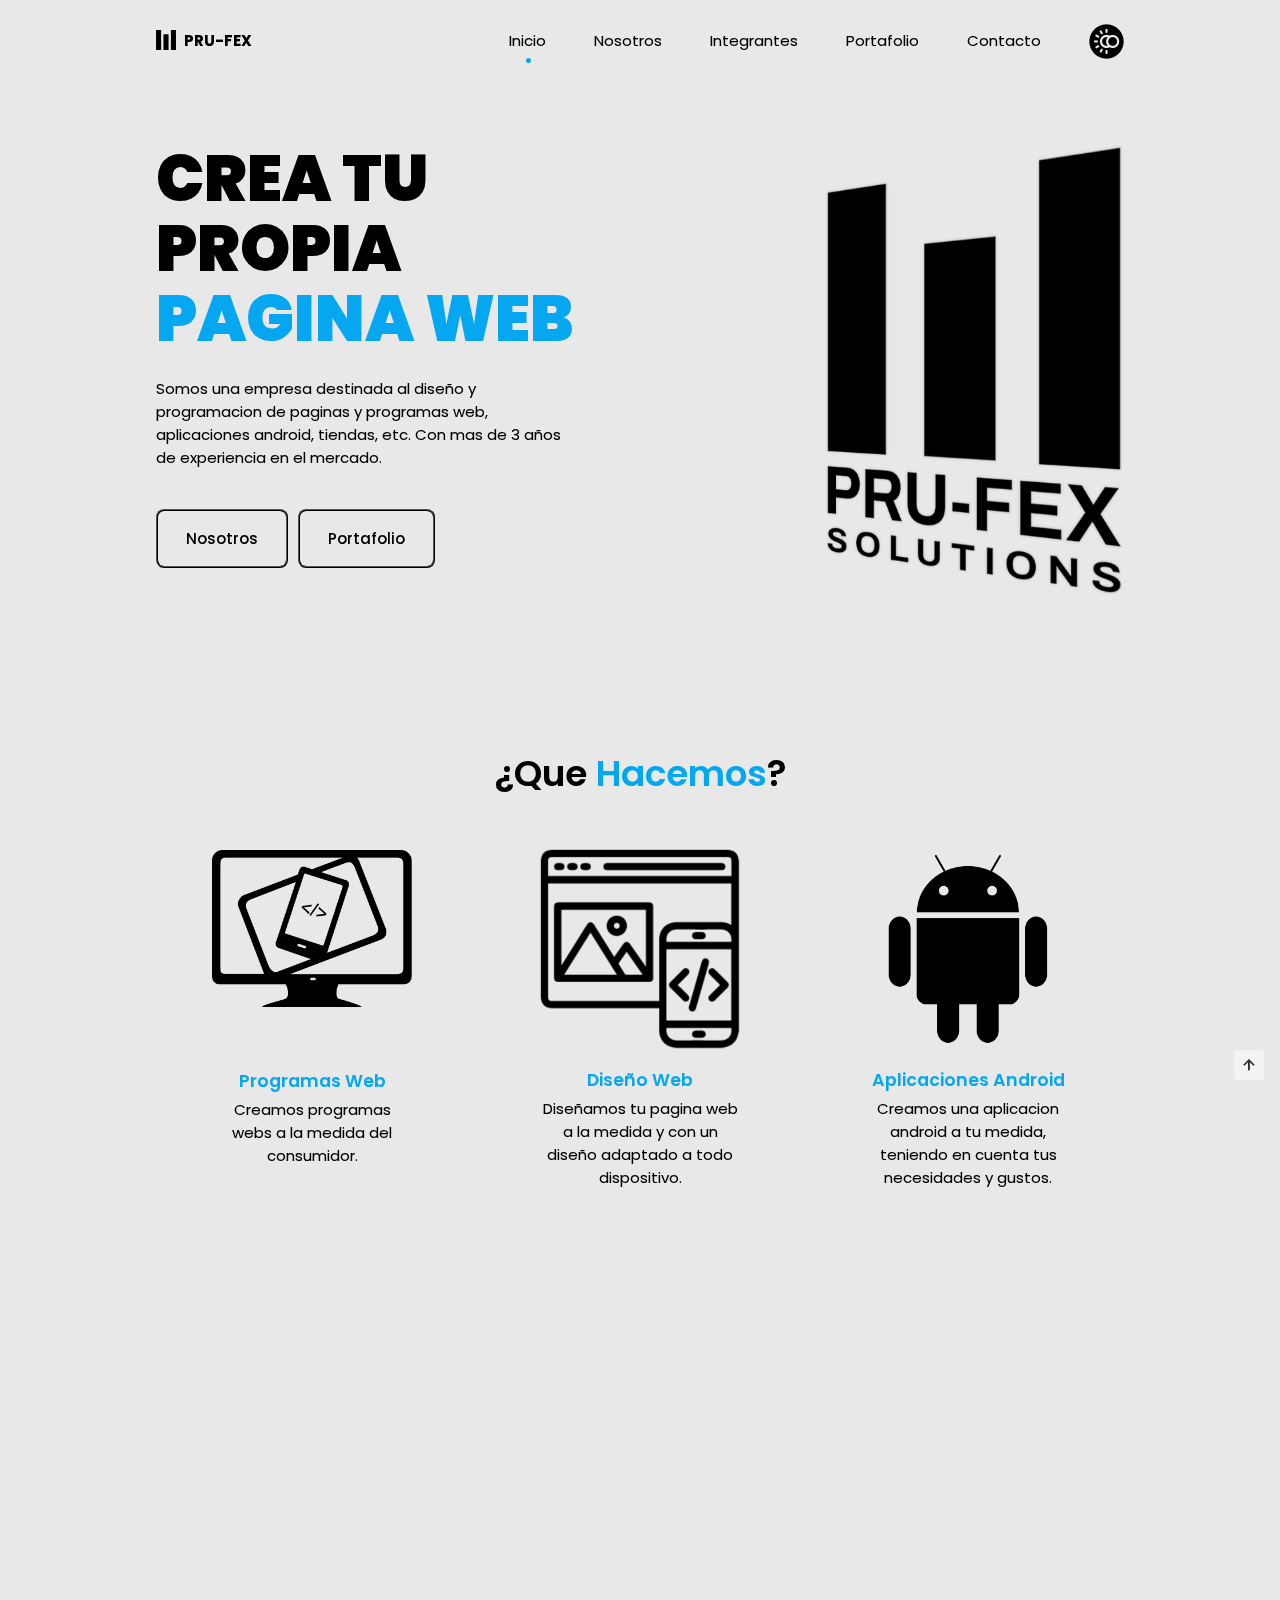
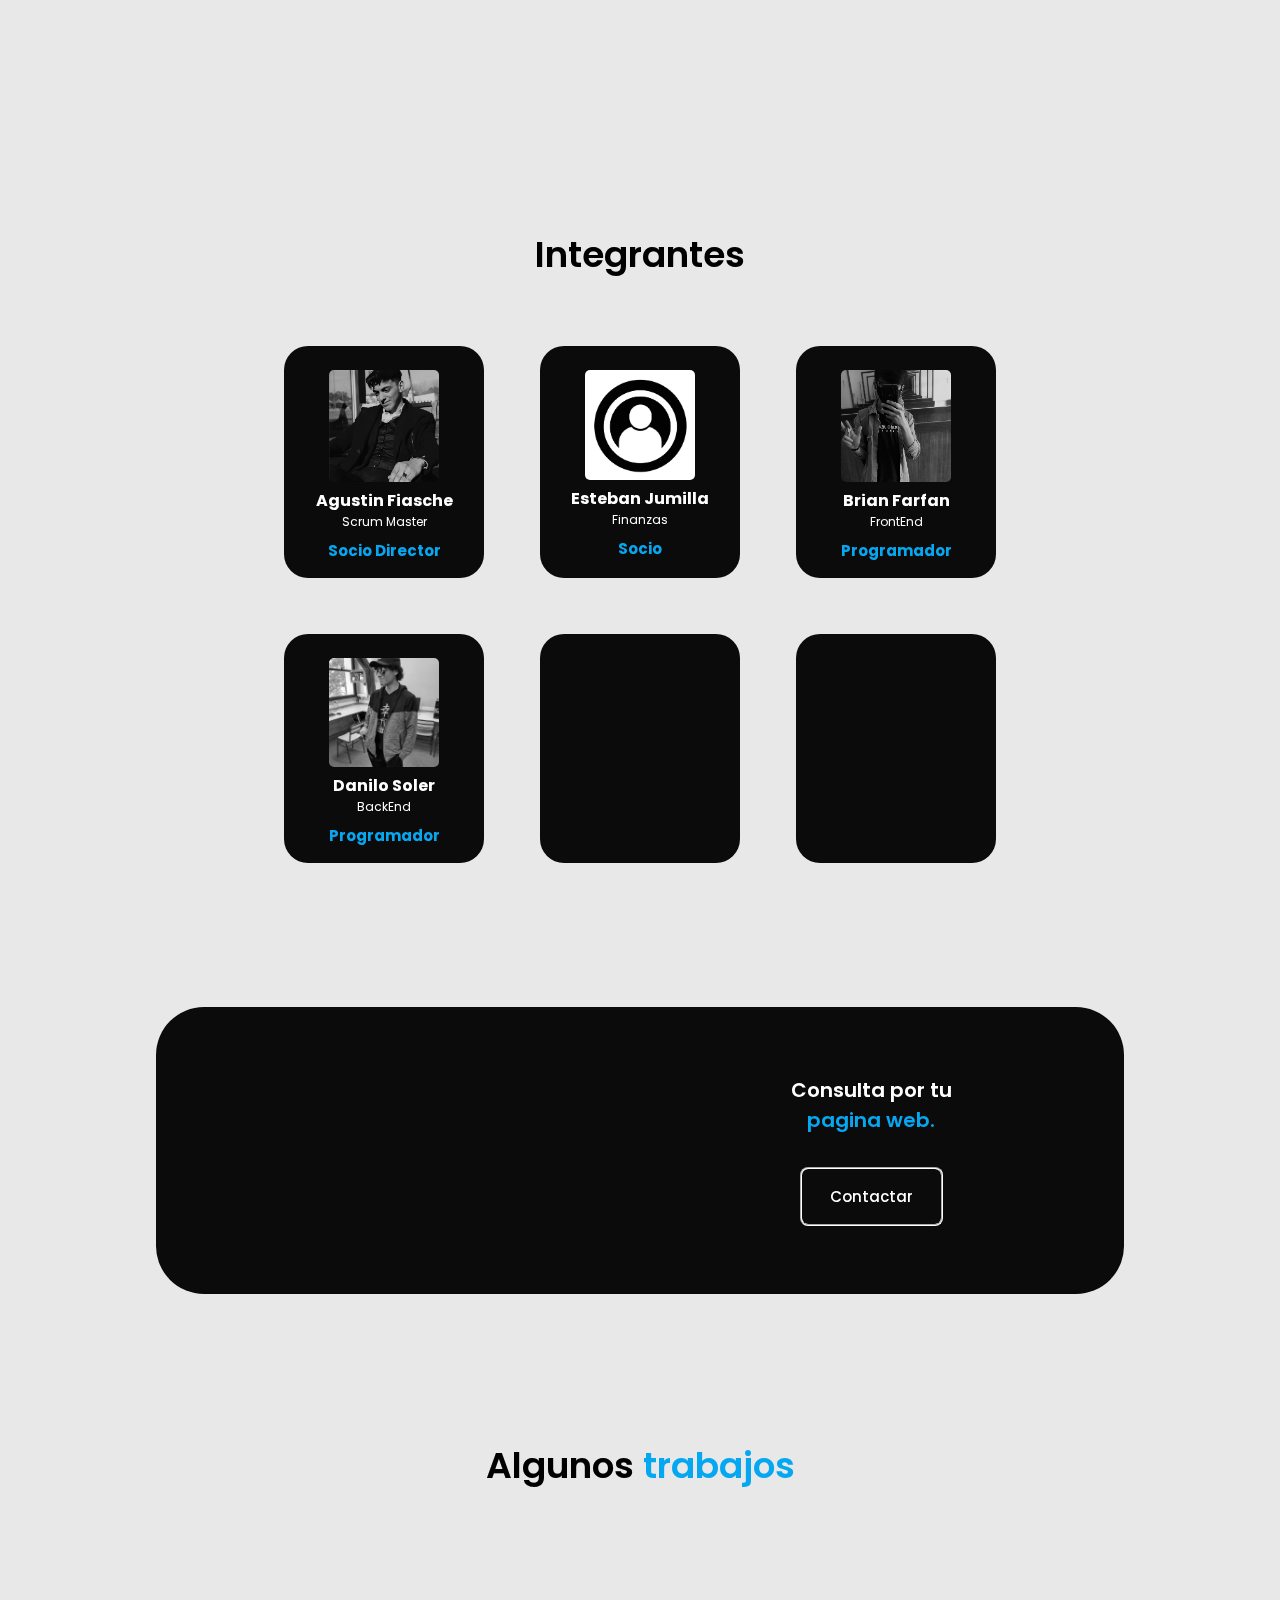
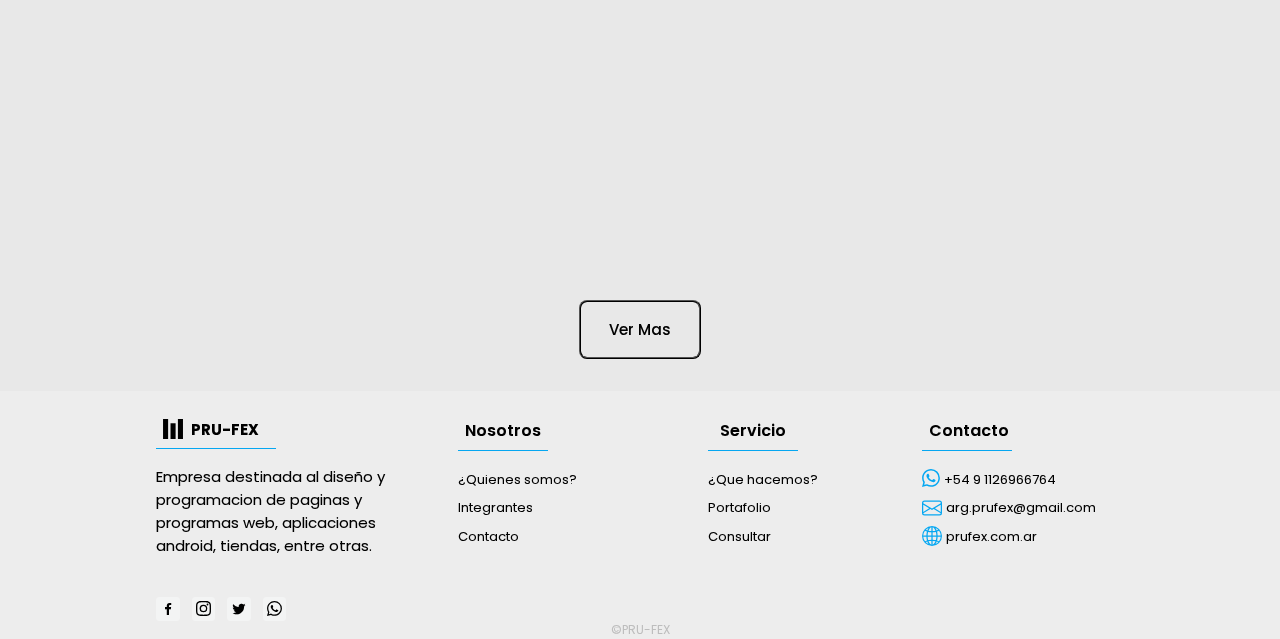
==== index.html @ c9bb5fce "BRIAN VISTA" ====
<!DOCTYPE html>
<html lang="en" data-theme="dark">

<head>
    <meta charset="UTF-8">
    <meta http-equiv="X-UA-Compatible" content="IE=edge">
    <meta name="viewport" content="width=device-width, initial-scale=1.0">
    <title>PRU-FEX | Inicio</title>
    <link rel="shortcut icon" href="img/LOGO-NEGRO.png" type="image/x-icon">
    <link rel="stylesheet" href="https://cdn.jsdelivr.net/npm/boxicons@latest/css/boxicons.min.css">
    <link rel="stylesheet" href="css/swiper-bundle.min.css">
    <link rel="stylesheet" href="css/style.css">
</head>

<body>

    <header class="header" id="header">

        <nav class="nav container">
            <a href="index.html" class="navL">
                <img src="img/LOGO.png" alt="LOGO PRUFREX PRU FEX DESARROLLO WEB PAGINA WEB PRUFEX LOGO PRU FEX Pru fex prufex Pru-Fex" class="navL-img ">
                <b>PRU-FEX</b>
            </a>
            <div class="navM" id="nav-menu">
                <ul class="navList">
                    <li class="navItem">
                        <a href="#inicio" class="navLink active-link">Inicio</a>
                    </li>
                    <li class="navItem">
                        <a href="#nosotros" class="navLink">Nosotros</a>
                    </li>
                    <li class="navItem">
                        <a href="#integrantes" class="navLink">Integrantes</a>
                    </li>
                    <li class="navItem">
                        <a href="#portafolio" class="navLink">Portafolio</a>
                    </li>
                    <li class="navItem">
                        <a href="contact.html" class="navLink">Contacto</a>
                    </li>
                    <label class="dark-mode-button ">
                        <input type="checkbox" style="opacity: 0;"  class="BtnDarkLight slider "  id="slider" checked>
                        <span style="cursor:pointer;"><img class="BtnDarkLight" src="img/ModoNoche.png" alt=""></span>
                    </label>
                </ul>
                <div class="navClose" id="nav-close">
                    <i class="bx bx-x"></i>
                </div>
            </div>
            <div class="navToggle" id="nav-toggle">
                <i class="bx bx-grid-alt"></i>
            </div>
        </nav>
    </header>

    <main class="main">

        <!--Home-->
        <section class="home container" id="inicio">
            <div class="swiper home-swiper">
                <div class="swiper-wrapper">

                    <section>
                        <div class="homecont grid">

                            <div class="homedata">
                                <h1 class="homet">CREA TU PROPIA
                                    <font style="color: #f9580e;">PAGINA WEB </font>
                                </h1>
                                <p class="homedes">
                                    Somos una empresa destinada al diseño y programacion de paginas y programas web, aplicaciones android, tiendas, etc. Con mas de 3 años de experiencia en el mercado.
                                </p>
                                <div class="homebut">
                                    <a href="#nosotros" class="button">Nosotros</a>
                                    <a href="#portafolio" class="button">Portafolio</a>
                                </div>
                            </div>
                            <div class="homeg">
                                <img src="img/LOGO CON LETRAS 3.png" alt="PRUFEX PRU-FEX LOGO PRUFREX PRU FEX DESARROLLO WEB PAGINA WEB PRUFEX LOGO PRU FEX Pru fex prufex Pru-Fex" srcset="" class="">
                            </div>

                        </div>
                    </section>

                </div>
            </div>

            <div class="section">

                <h2 class="stitle">¿Que
                    <font class="naranja">Hacemos</font>?</h2>

                <div class="catcontainer container grid">

                    <div class="catdata">
                        <img src="img/categoria1.png" class="catimg " alt="">
                        <h3 class="cattitle naranja ">Programas Web</h3>
                        <p class="catdes" style="margin-bottom:22px;"> Creamos programas webs a la medida del consumidor.</p>
                    </div>

                    <div class="catdata">
                        <img src="img/categoria2.png" class="catimg " alt="">
                        <h3 class="cattitle naranja">Diseño Web</h3>
                        <p class="catdes"> Diseñamos tu pagina web a la medida y con un diseño adaptado a todo dispositivo.</p>
                    </div>

                    <div class="catdata">
                        <img src="img/categoria3.png" class="catimg " alt="">
                        <h3 class="cattitle naranja">Aplicaciones Android</h3>
                        <p class="catdes"> Creamos una aplicacion android a tu medida, teniendo en cuenta tus necesidades y gustos.</p>
                    </div>


                </div>

            </div>
        </section>

        <!--About-->
        <section class="section about" id="nosotros">
            <div class="abcontainer container grid">
                <img src="img/Proyecto nuevo.png" class="aboutimg " alt="Prufex Pru fex PRU-FEX proyectos proyectos trabajos desarrollo web pagina web">
                <div class="abdata">
                    <h2 class="stitle abti">¿Quienes
                        <font class="naranja">Somos</font>?</h2>

                    <p class="abdes"> Somos una empresa destinada al diseño y programacion de paginas y aplicaciones web, aplicaciones android, tiendas, entre otras. Contamos con mas de 3 años de experiencia en el mercado y...</p>
                    <a href="nos.html" class="button">Leer Mas </a>
                </div>
            </div>
        </section>

        <!--Product-->

        <section class="section product" id="integrantes">

            <h2 class="stitle">Integrantes</h2>

            <div class="pdcontainer container grid">

                <div class="pdcontent fondoPro2 noDark">
                    <img src="img/equipo/fiasche.PNG" id="noDark" style="border-radius: 5px;" class="productimg " alt="">
                    <h3 class="pdtitle"> <b>Agustin Fiasche</b></h3>
                    <span class="pdsub"> Scrum Master</span>
                    <span class="pdprice"> <font class="naranja noDark"><b>Socio Director</b></font></span>
                    <a class="button pdbut" href="https://www.instagram.com/agus_fiasche/" target="_blank">
                        <svg xmlns="http://www.w3.org/2000/svg" fill="currentColor" class="bi bi-instagram" viewBox="0 0 16 16">
                            <path d="M8 0C5.829 0 5.556.01 4.703.048 3.85.088 3.269.222 2.76.42a3.917 3.917 0 0 0-1.417.923A3.927 3.927 0 0 0 .42 2.76C.222 3.268.087 3.85.048 4.7.01 5.555 0 5.827 0 8.001c0 2.172.01 2.444.048 3.297.04.852.174 1.433.372 1.942.205.526.478.972.923 1.417.444.445.89.719 1.416.923.51.198 1.09.333 1.942.372C5.555 15.99 5.827 16 8 16s2.444-.01 3.298-.048c.851-.04 1.434-.174 1.943-.372a3.916 3.916 0 0 0 1.416-.923c.445-.445.718-.891.923-1.417.197-.509.332-1.09.372-1.942C15.99 10.445 16 10.173 16 8s-.01-2.445-.048-3.299c-.04-.851-.175-1.433-.372-1.941a3.926 3.926 0 0 0-.923-1.417A3.911 3.911 0 0 0 13.24.42c-.51-.198-1.092-.333-1.943-.372C10.443.01 10.172 0 7.998 0h.003zm-.717 1.442h.718c2.136 0 2.389.007 3.232.046.78.035 1.204.166 1.486.275.373.145.64.319.92.599.28.28.453.546.598.92.11.281.24.705.275 1.485.039.843.047 1.096.047 3.231s-.008 2.389-.047 3.232c-.035.78-.166 1.203-.275 1.485a2.47 2.47 0 0 1-.599.919c-.28.28-.546.453-.92.598-.28.11-.704.24-1.485.276-.843.038-1.096.047-3.232.047s-2.39-.009-3.233-.047c-.78-.036-1.203-.166-1.485-.276a2.478 2.478 0 0 1-.92-.598 2.48 2.48 0 0 1-.6-.92c-.109-.281-.24-.705-.275-1.485-.038-.843-.046-1.096-.046-3.233 0-2.136.008-2.388.046-3.231.036-.78.166-1.204.276-1.486.145-.373.319-.64.599-.92.28-.28.546-.453.92-.598.282-.11.705-.24 1.485-.276.738-.034 1.024-.044 2.515-.045v.002zm4.988 1.328a.96.96 0 1 0 0 1.92.96.96 0 0 0 0-1.92zm-4.27 1.122a4.109 4.109 0 1 0 0 8.217 4.109 4.109 0 0 0 0-8.217zm0 1.441a2.667 2.667 0 1 1 0 5.334 2.667 2.667 0 0 1 0-5.334z"/>
                          </svg>
                    </a>
                </div>

                <div class="pdcontent fondoPro2 noDark">
                    <img src="img/equipo/vector-sign-of-user-icon.webp" style="border-radius: 5px;" class="productimg " alt="">
                    <h3 class="pdtitle"> <b>Esteban Jumilla</b></h3>
                    <span class="pdsub"> Finanzas</span>
                    <span class="pdprice"><font class="naranja noDark"><b> Socio</b></font></span>
                    <a class="button pdbut" target="_blank">
                        <svg xmlns="http://www.w3.org/2000/svg" fill="currentColor" class="bi bi-instagram" viewBox="0 0 16 16">
                            <path d="M8 0C5.829 0 5.556.01 4.703.048 3.85.088 3.269.222 2.76.42a3.917 3.917 0 0 0-1.417.923A3.927 3.927 0 0 0 .42 2.76C.222 3.268.087 3.85.048 4.7.01 5.555 0 5.827 0 8.001c0 2.172.01 2.444.048 3.297.04.852.174 1.433.372 1.942.205.526.478.972.923 1.417.444.445.89.719 1.416.923.51.198 1.09.333 1.942.372C5.555 15.99 5.827 16 8 16s2.444-.01 3.298-.048c.851-.04 1.434-.174 1.943-.372a3.916 3.916 0 0 0 1.416-.923c.445-.445.718-.891.923-1.417.197-.509.332-1.09.372-1.942C15.99 10.445 16 10.173 16 8s-.01-2.445-.048-3.299c-.04-.851-.175-1.433-.372-1.941a3.926 3.926 0 0 0-.923-1.417A3.911 3.911 0 0 0 13.24.42c-.51-.198-1.092-.333-1.943-.372C10.443.01 10.172 0 7.998 0h.003zm-.717 1.442h.718c2.136 0 2.389.007 3.232.046.78.035 1.204.166 1.486.275.373.145.64.319.92.599.28.28.453.546.598.92.11.281.24.705.275 1.485.039.843.047 1.096.047 3.231s-.008 2.389-.047 3.232c-.035.78-.166 1.203-.275 1.485a2.47 2.47 0 0 1-.599.919c-.28.28-.546.453-.92.598-.28.11-.704.24-1.485.276-.843.038-1.096.047-3.232.047s-2.39-.009-3.233-.047c-.78-.036-1.203-.166-1.485-.276a2.478 2.478 0 0 1-.92-.598 2.48 2.48 0 0 1-.6-.92c-.109-.281-.24-.705-.275-1.485-.038-.843-.046-1.096-.046-3.233 0-2.136.008-2.388.046-3.231.036-.78.166-1.204.276-1.486.145-.373.319-.64.599-.92.28-.28.546-.453.92-.598.282-.11.705-.24 1.485-.276.738-.034 1.024-.044 2.515-.045v.002zm4.988 1.328a.96.96 0 1 0 0 1.92.96.96 0 0 0 0-1.92zm-4.27 1.122a4.109 4.109 0 1 0 0 8.217 4.109 4.109 0 0 0 0-8.217zm0 1.441a2.667 2.667 0 1 1 0 5.334 2.667 2.667 0 0 1 0-5.334z"/>
                          </svg>
                    </a>
                </div>

                <div class="pdcontent fondoPro2 noDark">
                    <img src="img/equipo/brian.png" style="border-radius: 5px;" class="productimg  " alt="">
                    <h3 class="pdtitle"> <b>Brian Farfan</b></h3>
                    <span class="pdsub"> FrontEnd</span>
                    <span class="pdprice"><font class="naranja noDark"><b> Programador</b></font></span>
                    <a class="button pdbut" target="_blank" href="https://www.instagram.com/thb2.0/">
                        <svg xmlns="http://www.w3.org/2000/svg" fill="currentColor" class="bi bi-instagram" viewBox="0 0 16 16">
                            <path d="M8 0C5.829 0 5.556.01 4.703.048 3.85.088 3.269.222 2.76.42a3.917 3.917 0 0 0-1.417.923A3.927 3.927 0 0 0 .42 2.76C.222 3.268.087 3.85.048 4.7.01 5.555 0 5.827 0 8.001c0 2.172.01 2.444.048 3.297.04.852.174 1.433.372 1.942.205.526.478.972.923 1.417.444.445.89.719 1.416.923.51.198 1.09.333 1.942.372C5.555 15.99 5.827 16 8 16s2.444-.01 3.298-.048c.851-.04 1.434-.174 1.943-.372a3.916 3.916 0 0 0 1.416-.923c.445-.445.718-.891.923-1.417.197-.509.332-1.09.372-1.942C15.99 10.445 16 10.173 16 8s-.01-2.445-.048-3.299c-.04-.851-.175-1.433-.372-1.941a3.926 3.926 0 0 0-.923-1.417A3.911 3.911 0 0 0 13.24.42c-.51-.198-1.092-.333-1.943-.372C10.443.01 10.172 0 7.998 0h.003zm-.717 1.442h.718c2.136 0 2.389.007 3.232.046.78.035 1.204.166 1.486.275.373.145.64.319.92.599.28.28.453.546.598.92.11.281.24.705.275 1.485.039.843.047 1.096.047 3.231s-.008 2.389-.047 3.232c-.035.78-.166 1.203-.275 1.485a2.47 2.47 0 0 1-.599.919c-.28.28-.546.453-.92.598-.28.11-.704.24-1.485.276-.843.038-1.096.047-3.232.047s-2.39-.009-3.233-.047c-.78-.036-1.203-.166-1.485-.276a2.478 2.478 0 0 1-.92-.598 2.48 2.48 0 0 1-.6-.92c-.109-.281-.24-.705-.275-1.485-.038-.843-.046-1.096-.046-3.233 0-2.136.008-2.388.046-3.231.036-.78.166-1.204.276-1.486.145-.373.319-.64.599-.92.28-.28.546-.453.92-.598.282-.11.705-.24 1.485-.276.738-.034 1.024-.044 2.515-.045v.002zm4.988 1.328a.96.96 0 1 0 0 1.92.96.96 0 0 0 0-1.92zm-4.27 1.122a4.109 4.109 0 1 0 0 8.217 4.109 4.109 0 0 0 0-8.217zm0 1.441a2.667 2.667 0 1 1 0 5.334 2.667 2.667 0 0 1 0-5.334z"/>
                          </svg>
                    </a>
                </div>

                <div class="pdcontent fondoPro2 noDark">
                    <img src="img/equipo/soler.png" style="border-radius: 5px;" class="productimg " alt="">
                    <h3 class="pdtitle"> <b>Danilo Soler</b></h3>
                    <span class="pdsub"> BackEnd</span>
                    <span class="pdprice"><font class="naranja noDark"><b> Programador</b></font></span>
                    <a class="button pdbut">
                        <svg xmlns="http://www.w3.org/2000/svg" fill="currentColor" class="bi bi-instagram" viewBox="0 0 16 16">
                            <path d="M8 0C5.829 0 5.556.01 4.703.048 3.85.088 3.269.222 2.76.42a3.917 3.917 0 0 0-1.417.923A3.927 3.927 0 0 0 .42 2.76C.222 3.268.087 3.85.048 4.7.01 5.555 0 5.827 0 8.001c0 2.172.01 2.444.048 3.297.04.852.174 1.433.372 1.942.205.526.478.972.923 1.417.444.445.89.719 1.416.923.51.198 1.09.333 1.942.372C5.555 15.99 5.827 16 8 16s2.444-.01 3.298-.048c.851-.04 1.434-.174 1.943-.372a3.916 3.916 0 0 0 1.416-.923c.445-.445.718-.891.923-1.417.197-.509.332-1.09.372-1.942C15.99 10.445 16 10.173 16 8s-.01-2.445-.048-3.299c-.04-.851-.175-1.433-.372-1.941a3.926 3.926 0 0 0-.923-1.417A3.911 3.911 0 0 0 13.24.42c-.51-.198-1.092-.333-1.943-.372C10.443.01 10.172 0 7.998 0h.003zm-.717 1.442h.718c2.136 0 2.389.007 3.232.046.78.035 1.204.166 1.486.275.373.145.64.319.92.599.28.28.453.546.598.92.11.281.24.705.275 1.485.039.843.047 1.096.047 3.231s-.008 2.389-.047 3.232c-.035.78-.166 1.203-.275 1.485a2.47 2.47 0 0 1-.599.919c-.28.28-.546.453-.92.598-.28.11-.704.24-1.485.276-.843.038-1.096.047-3.232.047s-2.39-.009-3.233-.047c-.78-.036-1.203-.166-1.485-.276a2.478 2.478 0 0 1-.92-.598 2.48 2.48 0 0 1-.6-.92c-.109-.281-.24-.705-.275-1.485-.038-.843-.046-1.096-.046-3.233 0-2.136.008-2.388.046-3.231.036-.78.166-1.204.276-1.486.145-.373.319-.64.599-.92.28-.28.546-.453.92-.598.282-.11.705-.24 1.485-.276.738-.034 1.024-.044 2.515-.045v.002zm4.988 1.328a.96.96 0 1 0 0 1.92.96.96 0 0 0 0-1.92zm-4.27 1.122a4.109 4.109 0 1 0 0 8.217 4.109 4.109 0 0 0 0-8.217zm0 1.441a2.667 2.667 0 1 1 0 5.334 2.667 2.667 0 0 1 0-5.334z"/>
                          </svg>
                    </a>
                </div>

                <div class="pdcontent fondoPro2 noDark">

                </div>

                <div class="pdcontent fondoPro2 noDark">

                </div>

            </div>

        </section>


        <!--Discount-->
        <section class="section discount">

            <div class="dscont container grid fondoPro noDark">

                <div align="center" style="padding: 20px;">
                    <h2 class="distitle">Consulta por tu <br>
                        <font class="naranja noDark">pagina web.</font>
                    </h2>
                    <a href="contact.html" class="button">Contactar</a>
                </div>
                <img src="img/grafchac.PNG" style="border-radius: 10px; padding: 10px;" class="disimg" alt="Trabajo Prufex Contacto Pru fex desarrollo web paginas web">

            </div>

        </section>

        <!--New-->
        <section class="section new" id="portafolio">
            <h2 class="stitle">Algunos
                <font class="naranja">trabajos</font>
            </h2>
            <div class="newcont container">
                <div class="swiper new-swiper">
                    <div class="swiper-wrapper">
                        <div class="newcontent swiper-slide">
                            <div class="newtag">#2</div>
                            <img src="img/gcm.png" class="newimg noDark" alt="">
                            <h3 class="newti">GCM | BROKER DE SEGUROS</h3>
                            <span class="newsub">Pagina Web</span>
                            <div class="newps">
                                <a href="https://www.gcmseguros.com.ar" target="_blank" class="newpri ">Visitar Sitio Web</a>
                            </div>
                            </button>
                        </div>
                        <div class="newcontent swiper-slide">
                            <div class="newtag">#1</div>
                            <img src="img/chacabuco.png" class="newimg noDark" alt="">
                            <h3 class="newti">GRAFICA CHACABUCO S.R.L.</h3>
                            <span class="newsub">Pagina Web</span>
                            <div class="newps">
                                <a href="http://www.graficachacabuco.com.ar" target="_blank" class="newpri">Visitar Sitio Web</a>
                            </div>
                            </button>
                        </div>
                        <div class="newcontent swiper-slide">
                            <div class="newtag">#3</div>
                            <img src="img/logo stone (1).png" class="newimg noDark" alt="">
                            <h3 class="newti">PROYECTO STONE</h3>
                            <span class="newsub">Programa Web</span>
                            <div class="newps">
                                <a href="#new" class="newdis">Visitar Sitio Web</a>
                            </div>
                            </button>
                        </div>
                    </div>
                </div>
            </div>

            <center>
                <br>
                <a href="portafolio.html" class="button">Ver Mas</a>
            </center>
        </section>


        <!--Mail-->


    </main>

    <!--Footer-->
    <footer class="footer">

        <div class="ftcontainer container grid">

            <div class="ftcontent">

                <div class="footerL borderFooter">
                    <img src="img/LOGO.png" class="footerL-img" alt="LOGO PRUFREX PRU FEX DESARROLLO WEB PAGINA WEB PRUFEX LOGO PRU FEX Pru fex prufex Pru-Fex"> <b> PRU-FEX</b>
                </div>

                <p class="footerdescription">Empresa destinada al diseño y programacion de paginas y programas web, aplicaciones android, tiendas, entre otras.</p>

                <div class="footersocial">

                    <a href="https://www.facebook.com/people/Pru-Fex/100086975501529/?is_tour_dismissed=true" target="_black" class="footersocial-link">
                        <i class="bx bxl-facebook"></i>
                    </a>
                    <a href="https://www.instagram.com/pru_fex/" target="_black" class="footersocial-link">
                        <svg xmlns="http://www.w3.org/2000/svg" width="15" height="15" fill="currentColor" class="bi bi-instagram" viewBox="0 0 16 16">
                            <path d="M8 0C5.829 0 5.556.01 4.703.048 3.85.088 3.269.222 2.76.42a3.917 3.917 0 0 0-1.417.923A3.927 3.927 0 0 0 .42 2.76C.222 3.268.087 3.85.048 4.7.01 5.555 0 5.827 0 8.001c0 2.172.01 2.444.048 3.297.04.852.174 1.433.372 1.942.205.526.478.972.923 1.417.444.445.89.719 1.416.923.51.198 1.09.333 1.942.372C5.555 15.99 5.827 16 8 16s2.444-.01 3.298-.048c.851-.04 1.434-.174 1.943-.372a3.916 3.916 0 0 0 1.416-.923c.445-.445.718-.891.923-1.417.197-.509.332-1.09.372-1.942C15.99 10.445 16 10.173 16 8s-.01-2.445-.048-3.299c-.04-.851-.175-1.433-.372-1.941a3.926 3.926 0 0 0-.923-1.417A3.911 3.911 0 0 0 13.24.42c-.51-.198-1.092-.333-1.943-.372C10.443.01 10.172 0 7.998 0h.003zm-.717 1.442h.718c2.136 0 2.389.007 3.232.046.78.035 1.204.166 1.486.275.373.145.64.319.92.599.28.28.453.546.598.92.11.281.24.705.275 1.485.039.843.047 1.096.047 3.231s-.008 2.389-.047 3.232c-.035.78-.166 1.203-.275 1.485a2.47 2.47 0 0 1-.599.919c-.28.28-.546.453-.92.598-.28.11-.704.24-1.485.276-.843.038-1.096.047-3.232.047s-2.39-.009-3.233-.047c-.78-.036-1.203-.166-1.485-.276a2.478 2.478 0 0 1-.92-.598 2.48 2.48 0 0 1-.6-.92c-.109-.281-.24-.705-.275-1.485-.038-.843-.046-1.096-.046-3.233 0-2.136.008-2.388.046-3.231.036-.78.166-1.204.276-1.486.145-.373.319-.64.599-.92.28-.28.546-.453.92-.598.282-.11.705-.24 1.485-.276.738-.034 1.024-.044 2.515-.045v.002zm4.988 1.328a.96.96 0 1 0 0 1.92.96.96 0 0 0 0-1.92zm-4.27 1.122a4.109 4.109 0 1 0 0 8.217 4.109 4.109 0 0 0 0-8.217zm0 1.441a2.667 2.667 0 1 1 0 5.334 2.667 2.667 0 0 1 0-5.334z"/>
                          </svg>
                    </a>

                    <a href="https://twitter.com/PrufexArg" target="_black" class="footersocial-link">
                        <i class="bx bxl-twitter"></i>
                    </a>
                    <a href="https://api.whatsapp.com/send?phone=5491126966764" target="_black" class="footersocial-link">
                        <svg xmlns="http://www.w3.org/2000/svg" width="15" height="15" fill="currentColor" class="bi bi-whatsapp" viewBox="0 0 16 16">
                            <path d="M13.601 2.326A7.854 7.854 0 0 0 7.994 0C3.627 0 .068 3.558.064 7.926c0 1.399.366 2.76 1.057 3.965L0 16l4.204-1.102a7.933 7.933 0 0 0 3.79.965h.004c4.368 0 7.926-3.558 7.93-7.93A7.898 7.898 0 0 0 13.6 2.326zM7.994 14.521a6.573 6.573 0 0 1-3.356-.92l-.24-.144-2.494.654.666-2.433-.156-.251a6.56 6.56 0 0 1-1.007-3.505c0-3.626 2.957-6.584 6.591-6.584a6.56 6.56 0 0 1 4.66 1.931 6.557 6.557 0 0 1 1.928 4.66c-.004 3.639-2.961 6.592-6.592 6.592zm3.615-4.934c-.197-.099-1.17-.578-1.353-.646-.182-.065-.315-.099-.445.099-.133.197-.513.646-.627.775-.114.133-.232.148-.43.05-.197-.1-.836-.308-1.592-.985-.59-.525-.985-1.175-1.103-1.372-.114-.198-.011-.304.088-.403.087-.088.197-.232.296-.346.1-.114.133-.198.198-.33.065-.134.034-.248-.015-.347-.05-.099-.445-1.076-.612-1.47-.16-.389-.323-.335-.445-.34-.114-.007-.247-.007-.38-.007a.729.729 0 0 0-.529.247c-.182.198-.691.677-.691 1.654 0 .977.71 1.916.81 2.049.098.133 1.394 2.132 3.383 2.992.47.205.84.326 1.129.418.475.152.904.129 1.246.08.38-.058 1.171-.48 1.338-.943.164-.464.164-.86.114-.943-.049-.084-.182-.133-.38-.232z"/>
                          </svg>
                    </a>
                </div>
            </div>

            <div class="ftcontent">

                <h3 class="ftti borderFooterEtiqueta">Nosotros</h3>
                <ul class="ftli">
                    <li>
                        <a href="index.html#nosotros" class="ftrli">¿Quienes somos?</a>
                    </li>
                    <li>
                        <a href="index.html#integrantes" class="ftrli">Integrantes</a>
                    </li>
                    <li>
                        <a href="contact.html" class="ftrli">Contacto</a>
                    </li>
                </ul>
            </div>

            <div class="ftcontent">

                <h3 class="ftti borderFooterEtiqueta">Servicio</h3>
                <ul class="ftli">
                    <li>
                        <a href="index.html#inicio" class="ftrli">¿Que hacemos?</a>
                    </li>
                    <li>
                        <a href="index.html#portafolio" class="ftrli">Portafolio</a>
                    </li>
                    <li>
                        <a href="contact.html" class="ftrli">Consultar</a>
                    </li>
                </ul>
            </div>

            <div class="ftcontent">

                <h3 class="ftti borderFooterEtiqueta">Contacto</h3>
                <ul class="ftli">
                    <li>
                        <svg class="icoFooter" xmlns="http://www.w3.org/2000/svg" width="18" height="18" fill="currentColor" class="bi bi-whatsapp" viewBox="0 0 16 16">
                    <path d="M13.601 2.326A7.854 7.854 0 0 0 7.994 0C3.627 0 .068 3.558.064 7.926c0 1.399.366 2.76 1.057 3.965L0 16l4.204-1.102a7.933 7.933 0 0 0 3.79.965h.004c4.368 0 7.926-3.558 7.93-7.93A7.898 7.898 0 0 0 13.6 2.326zM7.994 14.521a6.573 6.573 0 0 1-3.356-.92l-.24-.144-2.494.654.666-2.433-.156-.251a6.56 6.56 0 0 1-1.007-3.505c0-3.626 2.957-6.584 6.591-6.584a6.56 6.56 0 0 1 4.66 1.931 6.557 6.557 0 0 1 1.928 4.66c-.004 3.639-2.961 6.592-6.592 6.592zm3.615-4.934c-.197-.099-1.17-.578-1.353-.646-.182-.065-.315-.099-.445.099-.133.197-.513.646-.627.775-.114.133-.232.148-.43.05-.197-.1-.836-.308-1.592-.985-.59-.525-.985-1.175-1.103-1.372-.114-.198-.011-.304.088-.403.087-.088.197-.232.296-.346.1-.114.133-.198.198-.33.065-.134.034-.248-.015-.347-.05-.099-.445-1.076-.612-1.47-.16-.389-.323-.335-.445-.34-.114-.007-.247-.007-.38-.007a.729.729 0 0 0-.529.247c-.182.198-.691.677-.691 1.654 0 .977.71 1.916.81 2.049.098.133 1.394 2.132 3.383 2.992.47.205.84.326 1.129.418.475.152.904.129 1.246.08.38-.058 1.171-.48 1.338-.943.164-.464.164-.86.114-.943-.049-.084-.182-.133-.38-.232z"/>
                    </svg>
                        <a href="https://api.whatsapp.com/send?phone=5491126966764" target="_blank" class="ftrli">+54 9 1126966764</a>
                    </li>
                    <li>
                        <svg class="icoFooter" style="margin-bottom: -5.5px;" xmlns="http://www.w3.org/2000/svg" width="20" height="20" fill="currentColor" class="bi bi-envelope" viewBox="0 0 16 16">
                            <path d="M0 4a2 2 0 0 1 2-2h12a2 2 0 0 1 2 2v8a2 2 0 0 1-2 2H2a2 2 0 0 1-2-2V4Zm2-1a1 1 0 0 0-1 1v.217l7 4.2 7-4.2V4a1 1 0 0 0-1-1H2Zm13 2.383-4.708 2.825L15 11.105V5.383Zm-.034 6.876-5.64-3.471L8 9.583l-1.326-.795-5.64 3.47A1 1 0 0 0 2 13h12a1 1 0 0 0 .966-.741ZM1 11.105l4.708-2.897L1 5.383v5.722Z"/>
                          </svg>
                        <a class="ftrli">arg.prufex@gmail.com</a>
                    </li>
                    <li>
                        <svg class="icoFooter" style="margin-bottom: -5.5px;" xmlns="http://www.w3.org/2000/svg" width="20" height="20" fill="currentColor" class="bi bi-globe2" viewBox="0 0 16 16">
                        <path d="M0 8a8 8 0 1 1 16 0A8 8 0 0 1 0 8zm7.5-6.923c-.67.204-1.335.82-1.887 1.855-.143.268-.276.56-.395.872.705.157 1.472.257 2.282.287V1.077zM4.249 3.539c.142-.384.304-.744.481-1.078a6.7 6.7 0 0 1 .597-.933A7.01 7.01 0 0 0 3.051 3.05c.362.184.763.349 1.198.49zM3.509 7.5c.036-1.07.188-2.087.436-3.008a9.124 9.124 0 0 1-1.565-.667A6.964 6.964 0 0 0 1.018 7.5h2.49zm1.4-2.741a12.344 12.344 0 0 0-.4 2.741H7.5V5.091c-.91-.03-1.783-.145-2.591-.332zM8.5 5.09V7.5h2.99a12.342 12.342 0 0 0-.399-2.741c-.808.187-1.681.301-2.591.332zM4.51 8.5c.035.987.176 1.914.399 2.741A13.612 13.612 0 0 1 7.5 10.91V8.5H4.51zm3.99 0v2.409c.91.03 1.783.145 2.591.332.223-.827.364-1.754.4-2.741H8.5zm-3.282 3.696c.12.312.252.604.395.872.552 1.035 1.218 1.65 1.887 1.855V11.91c-.81.03-1.577.13-2.282.287zm.11 2.276a6.696 6.696 0 0 1-.598-.933 8.853 8.853 0 0 1-.481-1.079 8.38 8.38 0 0 0-1.198.49 7.01 7.01 0 0 0 2.276 1.522zm-1.383-2.964A13.36 13.36 0 0 1 3.508 8.5h-2.49a6.963 6.963 0 0 0 1.362 3.675c.47-.258.995-.482 1.565-.667zm6.728 2.964a7.009 7.009 0 0 0 2.275-1.521 8.376 8.376 0 0 0-1.197-.49 8.853 8.853 0 0 1-.481 1.078 6.688 6.688 0 0 1-.597.933zM8.5 11.909v3.014c.67-.204 1.335-.82 1.887-1.855.143-.268.276-.56.395-.872A12.63 12.63 0 0 0 8.5 11.91zm3.555-.401c.57.185 1.095.409 1.565.667A6.963 6.963 0 0 0 14.982 8.5h-2.49a13.36 13.36 0 0 1-.437 3.008zM14.982 7.5a6.963 6.963 0 0 0-1.362-3.675c-.47.258-.995.482-1.565.667.248.92.4 1.938.437 3.008h2.49zM11.27 2.461c.177.334.339.694.482 1.078a8.368 8.368 0 0 0 1.196-.49 7.01 7.01 0 0 0-2.275-1.52c.218.283.418.597.597.932zm-.488 1.343a7.765 7.765 0 0 0-.395-.872C9.835 1.897 9.17 1.282 8.5 1.077V4.09c.81-.03 1.577-.13 2.282-.287z"/>
                      </svg>
                        <a href="https://www.prufex.com.ar" class="ftrli">prufex.com.ar</a>
                    </li>
                </ul>
            </div>

        </div>

        <span class="footercopy">&#169;PRU-FEX</span>

    </footer>


    <a href="#" class="scrollup" id="scroll-up">
        <i class="bx bx-up-arrow-alt scrollupicon"></i>
    </a>


    <script src="js/scrollreveal.min.js"></script>
    <script src="js/swiper-bundle.min.js"></script>
    <script src="js/main.js"></script>
    <script src="js/darkMode.js"></script>
</body>

</html>
---- css/style.css ----
@import url('https://fonts.googleapis.com/css2?family=Poppins:wght@400;500;600;900&display=swap');
     :root {
        --naranja: #f9580e;
    }
    
    [data-theme="light"] {
        --boton: invert(0%);
        --invertido: invert(100%);
        --NOinvertido: invert(100%);
        --fondoScroll: rgb(232, 232, 232);
        --scroll: rgb(167, 167, 167);
        --btnPort: rgb(6, 167, 241);
        --portgrad:rgba(6, 167, 241, 0.5);
    }
    
    [data-theme="dark"] {
        --portgrad:rgba(249, 88, 14, 0.5);
        --boton: invert(100%);
        --invertido: invert(0);
        --NOinvertido: invert(0%);
        --fondoScroll: rgba(23, 23, 32);
        --scroll: #272525;
        --btnPort: #f9580e;
    }
    
    .naranja {
        color: var(--naranja);
    }
    
    .BtnDarkLight {
        filter: var(--boton);
    }
    
    * {
        box-sizing: border-box;
        padding: 0;
        margin: 0;
    }
    
    html {
        scroll-behavior: smooth;
        filter: var(--NOinvertido);
        transition: 1s;
    }
    
    .noDark {
        filter: var(--invertido) !important;
    }
    
    .dark-mode-button {
        filter: var(--invertido);
        width: 35px;
        margin-top: 9px;
    }
    
    body {
        margin: 3.5rem 0 0 0;
        font-family: 'Poppins', sans-serif;
        font-size: .938rem;
        background: #171717;
        color: #fff;
    }
    
    h1,
    h2,
    h3,
    h4 {
        color: #fff;
        font-weight: 600;
    }
    
    ul {
        list-style: none;
    }
    
    a {
        text-decoration: none;
    }
    
    img {
        max-width: 100%;
        height: auto;
    }
    
    button,
    input {
        border: none;
        outline: none;
    }
    
    button {
        cursor: pointer;
        font-family: 'Poppins', sans-serif;
        font-size: .938rem;
    }
    
    .section {
        padding: 4.5rem 0 2rem;
    }
    
    .stitle {
        font-size: 2.25rem !important;
        margin-bottom: 2rem;
        text-align: center;
    }
    
    #af {
        margin-top: -5rem;
    }
    
    #bf {
        margin-top: -5rem;
        display: none;
    }
    
    #ds {
        margin-top: -5rem;
        display: none;
    }
    
    #imgFias {
        box-shadow: 0px 0px 10px var(--btnPort);
        opacity: 1;
        background-color: var(--btnPort);
    }
    /**/
    
    .container {
        max-width: 968px;
        margin: 0 1.5rem;
    }
    
    .container2 {
        max-width: 968px;
        margin: 0 1.5rem;
    }
    
    .grid {
        display: grid;
    }
    
    .main {
        overflow: hidden;
    }
    
    .header {
        width: 100%;
        background: #171717;
        position: fixed;
        top: 0;
        left: 0;
        z-index: 100;
    }
    
    .nav {
        height: 3.5rem;
        display: flex;
        justify-content: space-between;
        align-items: center;
    }
    
    .navL {
        display: flex;
        align-items: center;
        column-gap: .5rem;
        font-weight: 500;
    }
    
    .navL-img {
        width: 1.25rem;
    }
    
    .navLink,
    .navL,
    .navToggle,
    .navClose {
        color: #fff;
    }
    
    .navToggle {
        font-size: 1.25rem;
        cursor: pointer;
    }
    /* CONTACTOS --------------------*/
    
    .contactoCont {
        margin-top: -40px;
    }
    
    .contactos h1 {
        margin-top: 20px;
        font-size: 2.4rem;
    }
    
    .botones {
        margin-top: 30px;
    }
    
    .boton {
        border-radius: 50px;
    }
    
    .botones svg {
        width: 35px;
        height: 35px;
    }
    
    .botones a {
        margin: 10px;
        color: white;
    }
    
    .botones a :hover {
        transition: 0.3s;
        color: var(--naranja);
    }
    /* FORMULARIO ------------------*/
    
    .Formulario {
        width: 100%;
        padding: 10px;
        background-color: rgba(90, 90, 90, 0.1);
        border-radius: 5px;
    }
    
    .from-input {
        margin: 20px 0;
    }
    
    .from-input label {
        margin-top: 50px;
    }
    
    .from-input input {
        margin-top: 5px;
        width: 100%;
        height: 35px;
        font-size: 1rem;
        font-family: 'Poppins', sans-serif;
        padding: 10px;
        color: white;
        background-color: rgba(0, 0, 0, 0.4);
    }
    
    .from-input textarea {
        margin-top: 5px;
        width: 100%;
        height: 100px;
        font-size: 0.8rem;
        font-family: 'Poppins', sans-serif;
        padding: 10px;
        color: white;
        background-color: rgba(0, 0, 0, 0.4);
    }
    
    .Enviar {
        background-color: black;
        color: white;
        padding: 5px;
        width: 60%;
        transition: 0.3s;
    }
    
    .Enviar:hover {
        color: var(--naranja);
    }
    /*-----------------------*/
    
    @media screen and ( max-width: 767px) {
        .navM {
            position: fixed;
            width: 100%;
            box-shadow: 0px 0px 20px rgba(255, 255, 255, 0.26);
            background: #0c0b0b;
            top: -150%;
            left: 0;
            padding: 3.5rem 0;
            transition: .4s;
            z-index: 100;
            border-radius: 0 0 1.5rem 1.5rem;
        }
    }
    
    .navClose {
        font-size: 1.8rem;
        position: absolute;
        top: .5rem;
        right: .7rem;
        cursor: pointer;
    }
    
    .navList {
        display: flex;
        flex-direction: column;
        align-items: center;
        row-gap: 1.5rem;
    }
    
    .navLink {
        text-transform: uppercase;
        font-weight: 600;
        transition: .4s;
    }
    
    .navLink:hover {
        color: #fff;
    }
    
    .show-menu {
        top: 0;
    }
    
    .scroll-header {
        background: #0c0b0b;
    }
    
    .active-link {
        position: relative;
    }
    
    .active-link::before {
        content: '';
        position: absolute;
        bottom: -.75rem;
        left: 45%;
        width: 5px;
        height: 5px;
        background-color: var(--naranja);
        border-radius: 50%;
    }
    
    .homecont {
        row-gap: 1rem;
    }
    
    .homeg {
        margin: 0 0 0 auto;
        width: 300px;
    }
    
    .homeimg {
        height: 250px;
        width: 100%;
        justify-self: center;
    }
    
    .homet {
        font-size: 4rem;
        font-weight: 900;
        line-height: 109%;
        margin-bottom: 1rem;
    }
    
    .homedes {
        margin-bottom: 1rem;
    }
    
    .homebut {
        display: flex;
    }
    
    .homebut a {
        margin-right: 10px;
    }
    
    .button {
        display: inline-block;
        background-color: transparent;
        color: #fff;
        border-style: groove;
        border-width: 2px;
        border-color: white;
        padding: 1rem 1.75rem;
        border-radius: .5rem;
        font-weight: 500;
        transition: .3s;
    }
    
    .button:hover {
        background-color: #ffffff;
        color: black;
    }
    
    .buttonicon {
        font-size: 1.25rem;
    }
    
    .catcontainer {
        grid-template-columns: repeat(2, 1fr);
        gap: 1rem 2rem;
    }
    
    .catdata,
    h3 {
        text-align: center;
        margin: auto 0 0 0;
    }
    
    .catimg {
        width: 120px;
        margin-bottom: .75rem;
        transition: .3s;
    }
    
    .cattitle {
        margin-bottom: .25rem;
    }
    
    .catdata:hover .catimg {
        transform: translateY(-.5rem);
    }
    
    .abcontainer {
        row-gap: 2rem;
    }
    
    .abdata {
        text-align: center;
    }
    
    .abdes {
        margin-bottom: 2rem;
    }
    
    .aboutimg {
        width: 200px;
        justify-self: center;
    }
    
    .pdcontainer {
        grid-template-columns: repeat(2, 1fr);
        gap: 1.5rem;
        padding-top: 1rem;
    }
    
    .pdcontent {
        position: relative;
        background: #0c0b0b;
        border-radius: 1rem;
        padding: 1.5rem 0 1rem 0;
        text-align: center;
        overflow: hidden;
    }
    
    .productimg {
        width: 90px;
        transition: .3s;
    }
    
    .pdsub,
    .pdprice {
        display: block;
    }
    
    .pdsub {
        font-size: .75rem;
        margin-bottom: .5rem;
    }
    
    .pdtitle,
    .pdprice {
        color: #fff;
        font-weight: 500;
        font-size: .938rem;
    }
    
    .pdbut {
        display: inline-flex;
        padding: .5rem;
        border-radius: 15px 0 0 0;
        border-bottom: 0;
        border-right: 0;
        position: absolute;
        right: -3rem;
        bottom: 0;
    }
    
    .pdbut svg {
        width: 20px;
    }
    
    .pdbut:hover {
        color: black;
    }
    
    .producticon {
        font-size: 1.25rem;
        color: rgb(255, 255, 255);
    }
    
    .producticon:hover {
        font-size: 1.25rem;
        color: rgb(0, 0, 0);
    }
    
    .pdcontent:hover .productimg {
        transform: translateY(-.5rem);
    }
    
    .pdcontent:hover .pdbut {
        right: 0;
    }
    
    .dscont {
        background: #0c0b0b;
        border-radius: 1rem;
    }
    
    .disdata {
        text-align: center;
    }
    
    .distitle {
        align-items: left;
        font-size: 1.25rem;
        margin-bottom: 2rem;
    }
    
    .disimg {
        width: 200px;
        justify-self: center;
    }
    
    .newcont {
        padding-top: 1rem;
    }
    
    .newimg {
        width: 120px;
        margin-bottom: .5rem;
        transition: .3s;
    }
    
    .newcontent {
        position: relative;
        background: #0c0b0b;
        width: 242px;
        padding: 2rem 0 1.5rem 0;
        border-radius: .75rem;
        text-align: center;
        overflow: hidden;
        cursor: grab;
    }
    
    .newtag {
        position: absolute;
        top: 8%;
        left: 8%;
        background-color: var( --naranja);
        color: #fff;
        font-size: .813rem;
        padding: .25rem .5rem;
        border-radius: .25rem;
    }
    
    .newti {
        font-size: .938rem;
        font-weight: 500;
    }
    
    .newsub {
        display: block;
        font-size: .813rem;
        margin-bottom: .5rem;
    }
    
    .newps {
        display: inline-flex;
        align-items: center;
        column-gap: .5rem;
    }
    
    .newpri {
        font-weight: 500;
        color: var(--naranja);
    }
    
    .newdis {
        color: #ffffff73;
        font-size: .75rem;
        text-decoration: line-through;
        font-weight: 500;
    }
    
    .newbu {
        display: inline-flex;
        padding: .5rem;
        border-radius: .25rem .25rem .75rem .25rem;
        position: absolute;
        bottom: 0;
        right: -3rem;
    }
    
    .newicon {
        font-size: 1.25rem;
    }
    
    .newcontent:hover .newimg {
        transform: translateY(-.5rem);
    }
    
    .newcontent:hover .newbu {
        right: 0;
    }
    
    .newsld {
        text-align: center;
        margin-bottom: 1.5rem;
    }
    
    .newslf {
        background: var( --naranja);
        padding: 1rem;
        display: flex;
        justify-content: space-between;
        border-radius: .75rem;
    }
    
    .newslin {
        width: 70%;
        padding: 0 .5rem;
        background: none;
        color: #fff;
    }
    
    .button2 {
        display: inline-block;
        background: #d93b00;
        color: #fff;
        padding: 1rem 1.75rem;
        border-radius: 0.5rem;
        font-weight: 500;
        transition: .3s;
    }
    
    .newslin::placeholder {
        color: #fff;
    }
    
    .footer {
        position: relative;
        bottom: 0;
        left: 0;
        right: 0;
        overflow: hidden;
        background-color: rgba(0, 0, 0, 0.2);
    }
    
    .ftcontainer {
        margin-top: 20px;
        row-gap: 2rem;
    }
    
    .footerL {
        display: flex;
        align-items: center;
        column-gap: .5rem;
        margin-bottom: 1rem;
        font-weight: 500;
        color: #fff;
    }
    
    .footerL-img {
        width: 20px;
    }
    
    .footerdescription {
        margin-bottom: 2.5rem;
    }
    
    .footersocial {
        display: flex;
        column-gap: .75rem;
    }
    
    .footersocial-link {
        display: inline-flex;
        background: #0c0b0b;
        padding: .25rem;
        border-radius: .25rem;
        color: #fff;
        font-size: 1rem;
    }
    
    .footersocial-link:hover {
        background-color: var( --naranja);
    }
    
    .icoFooter {
        color: var(--naranja);
        position: relative;
        margin-bottom: -3.5px;
    }
    
    .borderFooter {
        padding: 7px;
        border: inset 1px;
        border-color: var(--naranja);
        width: 120px;
        border-top: 0;
        border-left: 0;
        border-right: 0;
    }
    
    .borderFooterEtiqueta {
        padding: 7px;
        border: inset 1px;
        border-color: var(--naranja);
        width: 90px;
        border-top: 0;
        border-left: 0;
        border-right: 0;
    }
    
    .ftti {
        font-size: 1rem;
        margin-bottom: 1rem;
    }
    
    .ftli {
        display: grid;
        row-gap: .35rem;
    }
    
    .ftrli {
        font-size: .813rem;
        color: #fff;
        transition: .3s;
    }
    
    .ftrli:hover {
        color: #d93b00;
    }
    
    .fondoPro {
        background-image: linear-gradient(90deg, rgb(66, 65, 65, 0.3), rgb(0, 0, 0, 0.8) 50%), url(../img/programacion.jpg);
        background-attachment: fixed;
    }
    
    .fondoPro2 {
        background-image: linear-gradient(90deg, rgb(66, 65, 65, 0.9), rgb(0, 0, 0, 0.8) 50%), url(../img/programacion.jpg);
        background-attachment: fixed;
    }
    
    .footercopy {
        display: block;
        text-align: center;
        font-size: .75rem;
        opacity: 0.2;
    }
    
    .scrollup {
        position: fixed;
        background: #0c0b0b;
        right: 1rem;
        bottom: -20%;
        display: inline-flex;
        padding: .3rem;
        border-radius: .25rem;
        z-index: 10;
        opacity: .8;
        transition: .4s;
    }
    
    .scrollupicon {
        font-size: 1.25rem;
        color: #fff;
    }
    
    .scrollup:hover {
        background: var( --naranja);
        opacity: 1;
    }
    
    .show-scroll {
        bottom: 3rem;
    }
    
     ::-webkit-scrollbar {
        background-color: var(--fondoScroll);
        width: 0.6rem;
    }
    
     ::-webkit-scrollbar-thumb {
        background: var(--scroll);
        filter: invert(100%);
        border-radius: .5rem;
    }
    /*BREAKPOINTS*/
    
    @media screen and (max-width: 320px) {
        .container {
            margin-left: 1rem;
            margin-right: 1rem;
        }
        .homeimg {
            height: 200px;
        }
        .homebut {
            flex-direction: column;
            width: max-content;
            row-gap: 1rem;
        }
        .catcontainer,
        .pdcontainer {
            grid-template-columns: .8fr;
            justify-content: center;
        }
    }
    
    @media screen and (min-width: 576px) {
        .abcontainer {
            grid-template-columns: .8fr;
            justify-content: center;
        }
        .newslc {
            display: grid;
            grid-template-columns: .7fr;
            justify-content: center;
        }
        .newld {
            padding: 0 3rem;
        }
    }
    
    @media screen and (min-width: 767px) {
        body {
            margin: 0;
        }
        .section {
            padding: 7rem 0 2rem;
        }
        .nav {
            height: calc(3.5rem + 1.5rem);
        }
        .navClose,
        .navToggle {
            display: none;
        }
        .navList {
            flex-direction: row;
            column-gap: 3rem;
        }
        .navLink {
            text-transform: initial;
            font-weight: initial;
        }
        .homecont {
            padding: 8rem 0 2rem;
            grid-template-columns: repeat(2, 1fr);
            gap: 4rem;
        }
        .homeimg {
            height: 300px;
        }
        .catcontainer {
            grid-template-columns: repeat(3, 200px);
            justify-content: center;
        }
        .abcontainer {
            grid-template-columns: repeat(2, 1fr);
            align-items: center;
        }
        .abti,
        .abdata {
            text-align: initial;
        }
        .aboutimg {
            width: 250px;
        }
        .pdcontainer {
            grid-template-columns: repeat(3, 200px);
            justify-content: center;
            gap: 2rem;
        }
        .dscont {
            grid-template-columns: repeat(2, max-content);
            justify-content: center;
            align-items: center;
            column-gap: 3rem;
            padding: 3rem 0;
            border-radius: 3rem;
        }
        .disimg {
            width: 350px;
            order: -1;
        }
        .disdata {
            padding-right: 6rem;
        }
        .newslc {
            grid-template-columns: .5fr;
        }
        .ftcontainer {
            grid-template-columns: repeat(4, 1fr);
            justify-items: center;
            column-gap: 1rem;
        }
    }
    
    @media screen and (min-width: 992px) {
        .container {
            margin-left: auto;
            margin-right: auto;
        }
        .stitle {
            font-size: 1.5rem;
            margin-bottom: 3rem;
        }
        .homecont {
            padding-top: 9rem;
            gap: 3rem;
        }
        .homeimg {
            height: 300px;
            transform: translateY(-3rem);
        }
        .homet {
            margin-bottom: 1.5rem;
        }
        .homedes {
            margin-bottom: 2.5rem;
            padding-right: 2rem;
        }
        .catcontainer {
            column-gap: 8rem;
        }
        .catimg {
            width: 200px;
        }
        .abcontainer {
            column-gap: 7rem;
        }
        .aboutimg {
            width: 350px;
        }
        .abdes {
            padding-right: 2rem;
        }
        .pdcontainer {
            gap: 3.5rem;
        }
        .pdcontent {
            border-radius: 1.5rem;
        }
        .productimg {
            width: 110px;
        }
        .pdtitle {
            font-size: 1rem;
        }
        .dscont {
            column-gap: 7rem;
        }
        .newcontent {
            width: 310px;
            border-radius: 1rem;
            padding: 2rem 0;
        }
        .newimg {
            width: 150px;
        }
        .newimg,
        .newsub {
            margin-bottom: 1rem;
        }
        .newti {
            font-size: 1rem;
        }
    }
    
    @media screen and (min-width: 1200px) {
        .homeimg {
            height: 420px;
        }
    }
    /*-------------------------------------------------------------------------------------------------------*/
    /*PORTAFOLIO */
    
    .portafolio {
        margin-top: 1rem;
    }
    
    .botonPort {
        width: 80px;
        height: 80px;
        border-radius: 50%;
        margin: 10px;
        background-color: rgba(0, 0, 0, 0);
    }
    
    .botonPort img {
        padding: 4px;
        background-color: rgba(34, 34, 34, 0.973);
        width: 80px;
        height: 80px;
        border-radius: 50%;
        opacity: 0.4;
    }
    
    .botonPort img:hover {
        transition: 0.45s;
        opacity: 1;
        width: 80px;
        height: 80px;
        background-color: var(--btnPort);
        box-shadow: 0px 0px 10px var(--btnPort);
    }
    
    .botonPortACTIVADO img {
        opacity: 1;
        background-color: var(--btnPort);
        box-shadow: 0px 0px 10px var(--btnPort);
    }
    
    .portafolioActivado {
        background-color: #0c0b0b;
    }
    
    .NavPorta {
        background-image: linear-gradient(90deg, rgb(66, 65, 65, 0.9), rgb(0, 0, 0, 0.9) 50%), url(../img/programacion.jpg);
        background-attachment: fixed;
        filter: var(--invertido);
        padding: 10px;
    }
    
    .portaGente {
        margin: 0 50px;
    }
    
    .tituloPorta {
        margin-top: 1rem;
        font-size: 2.5rem;
    }
    
    .subTituloPorta {
        font-size: 1.5rem;
        color: gray;
    }
    
    .etiquetasLenguajes {
        display: flex;
    }
    
    .etiquetasLenguajes p {
        background-color: #474747;
        width: 100px;
        border-radius: 50px;
        margin-top: 15px;
        margin-right: 20px;
        transition: 0.3s;
    }
    .etiquetasLenguajes :hover{
        transform: translateY(-.2rem);
    }
    .Cartelera {
        margin-top: 50px;
    }
    
/*IMAGENES DE FOINDO DEL PORTAFOLIO*/
    .portaChacabuco{
        background-image: linear-gradient(90deg, rgba(161, 161, 161, 0.4), rgb(0, 0, 0, 0.4) 50%), url(../img/grafchac.PNG);
    }
    .portaSTONE{
        background-image: linear-gradient(90deg, rgba(161, 161, 161, 0.4), rgb(0, 0, 0, 0.4) 50%), url(../img/logo\ stone\ \(1\).png);
    }

    .portaGCMSEGUROS{
        background-image: linear-gradient(90deg, rgba(161, 161, 161, 0.4), rgb(0, 0, 0, 0.4) 50%), url(../img/GCMportafolio.jpg);
    }
    .portaLantern{
        background-image: linear-gradient(90deg, rgba(161, 161, 161, 0.4), rgb(0, 0, 0, 0.4) 50%), url(../img/portaLantern.PNG);
    }
    .portaDiscord{
        background-image: linear-gradient(90deg, rgba(161, 161, 161, 0.4), rgb(0, 0, 0, 0.4) 50%), url(../img/portaDiscord.PNG);
    }
    .portaDashboard{
        background-image: linear-gradient(90deg, rgba(161, 161, 161, 0.4), rgb(0, 0, 0, 0.4) 50%), url(../img/portaDashboard.PNG);
    }
    .portaCrispy{
        background-image: linear-gradient(90deg, rgba(161, 161, 161, 0.4), rgb(0, 0, 0, 0.4) 50%), url(../img/portaCrispy.PNG);
    }
 /* FIN DE IMAGENES DE FOINDO DEL PORTAFOLIO*/
    .botonPORTA {
        background-color: ;
        background-size: cover;
        background-repeat: no-repeat;
        background-position: center;
        background-attachment: fixed;
        width: 25%;
        transition: 0.5s;
        height: 200px;
        color: white;
        margin: 20px;
        border-radius: 20px;
    }
    .botonPORTA p{
        background-color: rgb(0, 0, 0,0.7);
        padding: 5px 0;
    }
    .botonPORTA:hover {
        box-shadow: 0px 0px 20px black;
        transform: scale(1.05);
        transition: 0.5s;
        color: var(--btnPort);
        background-size: cover;
        background-repeat: no-repeat;
        background-position: center;
        background-attachment: fixed;
    }
    
    /*FIN DE PORTAFOLIO*/
    /*---------------------------------------------------------------------------------------------------*/
    /* MEDIAS CON MAX PORTAFOLIO */

    

    @media screen and (max-width: 823px){
        .botonPORTA {

            background-size: cover;
            background-repeat: no-repeat;
            background-position: center;
            background-attachment: fixed;
            width: 35%;
            height: 200px;
            color: white;
            margin: 20px;
            border-radius: 20px;
        }
        
        
    }

    @media screen and (max-width: 615px){
        .botonPORTA {

            background-size: cover;
            background-repeat: no-repeat;
            background-position: center;
            background-attachment: fixed;
            width: 85%;
            height: 200px;
            color: white;
            margin: 20px;
            border-radius: 20px;
        }
        
        
    }

    @media screen and (max-width: 581px){
        .etiquetasLenguajes p {
            background-color: #474747;
            font-size: 12px;
            width: 100px;
            border-radius: 50px;
            margin-top: 15px;
            margin-right: 20px;
        }
        
    }

    @media screen and (max-width: 513px){
        .etiquetasLenguajes p {
            background-color: #474747;
            font-size: 12px;
            width: 200px;
            border-radius: 50px;
            margin-top: 15px;
            margin-right: 20px;
        }
        
    }

    @media screen and (max-width: 453px){
        .etiquetasLenguajes p {
            background-color: #474747;
            font-size: 12px;
            width: 200px;
            border-radius: 50px;
            margin-top: 15px;
            margin-right: 20px;
        }

        .botonPORTA {
            background-image: linear-gradient(90deg, rgba(0, 0, 0, 0.85), rgb(0, 0, 0, 0.85) 50%), url(../img/programacion.jpg);
            background-size: cover;
            background-repeat: no-repeat;
            background-position: center;
            background-attachment: fixed;
            width: 100%;
            height: 200px;
            color: white;
            margin-bottom: 20px;
            margin-left: -1px;
            border-radius: 20px;
        }
        
    }


    @media screen and (max-width: 453px){
        .tituloPorta {
            font-size: 2.1rem;
        }
        
        .subTituloPorta {
            font-size: 1.2rem;
            color: gray;
        }
        
        
    }

    @media screen and (max-width: 395px){
        .tituloPorta {
            margin-left: -2rem;
            font-size: 1.4rem;
        }
        
        .subTituloPorta {
            margin-left: -2rem;
            font-size: 1rem;
            color: gray;
        }
        
        .etiquetasLenguajes {
            display: flex;
            margin-left: -2rem;
        }
        
        .etiquetasLenguajes p {
            background-color: #474747;
            width: 100px;
            border-radius: 50px;
            margin-top: 15px;
            margin-right: 10px;
        }
        
    }

    /* FIN MEDIAS CON MAX PORTAFOLIO*/
    /*---------------------------------------------------------------------------------------------------*/
    /* MEDIAS CON MAX */
    
    @media screen and (max-width: 767px) {
        .homet {
            margin-top: 1.5rem;
        }
        .homeg {
            z-index: -1;
            position: absolute;
            opacity: 0;
        }
        #sq {
            margin-top: -50px;
        }
        .Formulario {
            margin-bottom: 40px;
        }
        .contactos {
            margin-top: 50px;
        }
        .dscont {
            padding: 25px 5px;
        }
        .fondoPro img {
            display: none;
        }
        .fondoPro {
            background-image: linear-gradient(90deg, rgba(0, 0, 0, 0.9), rgb(0, 0, 0, 0.6) 50%), url(../img/programacion.jpg);
            border-radius: 0;
            width: 100%;
            margin: 0;
        }
        .portafolio {
            margin-top: 3rem;
        }
    }
    
    .switch {
        position: relative;
        display: inline-block;
        width: 60px;
        height: 34px;
    }
    
    .switch input {
        opacity: 0;
        width: 0;
        height: 0;
    }
    
    .slider {
        position: absolute;
        cursor: pointer;
        top: 0;
        left: 0;
        right: 0;
        bottom: 0;
        background-color: var(--background);
        -webkit-transition: .4s;
        transition: .4s;
        border-radius: 34px;
    }
    
    .slider:before {
        position: absolute;
        content: "";
        height: 26px;
        width: 26px;
        left: 4px;
        bottom: 4px;
        background-color: var(--primary);
        -webkit-transition: .4s;
        transition: .4s;
        border-radius: 50%;
    }
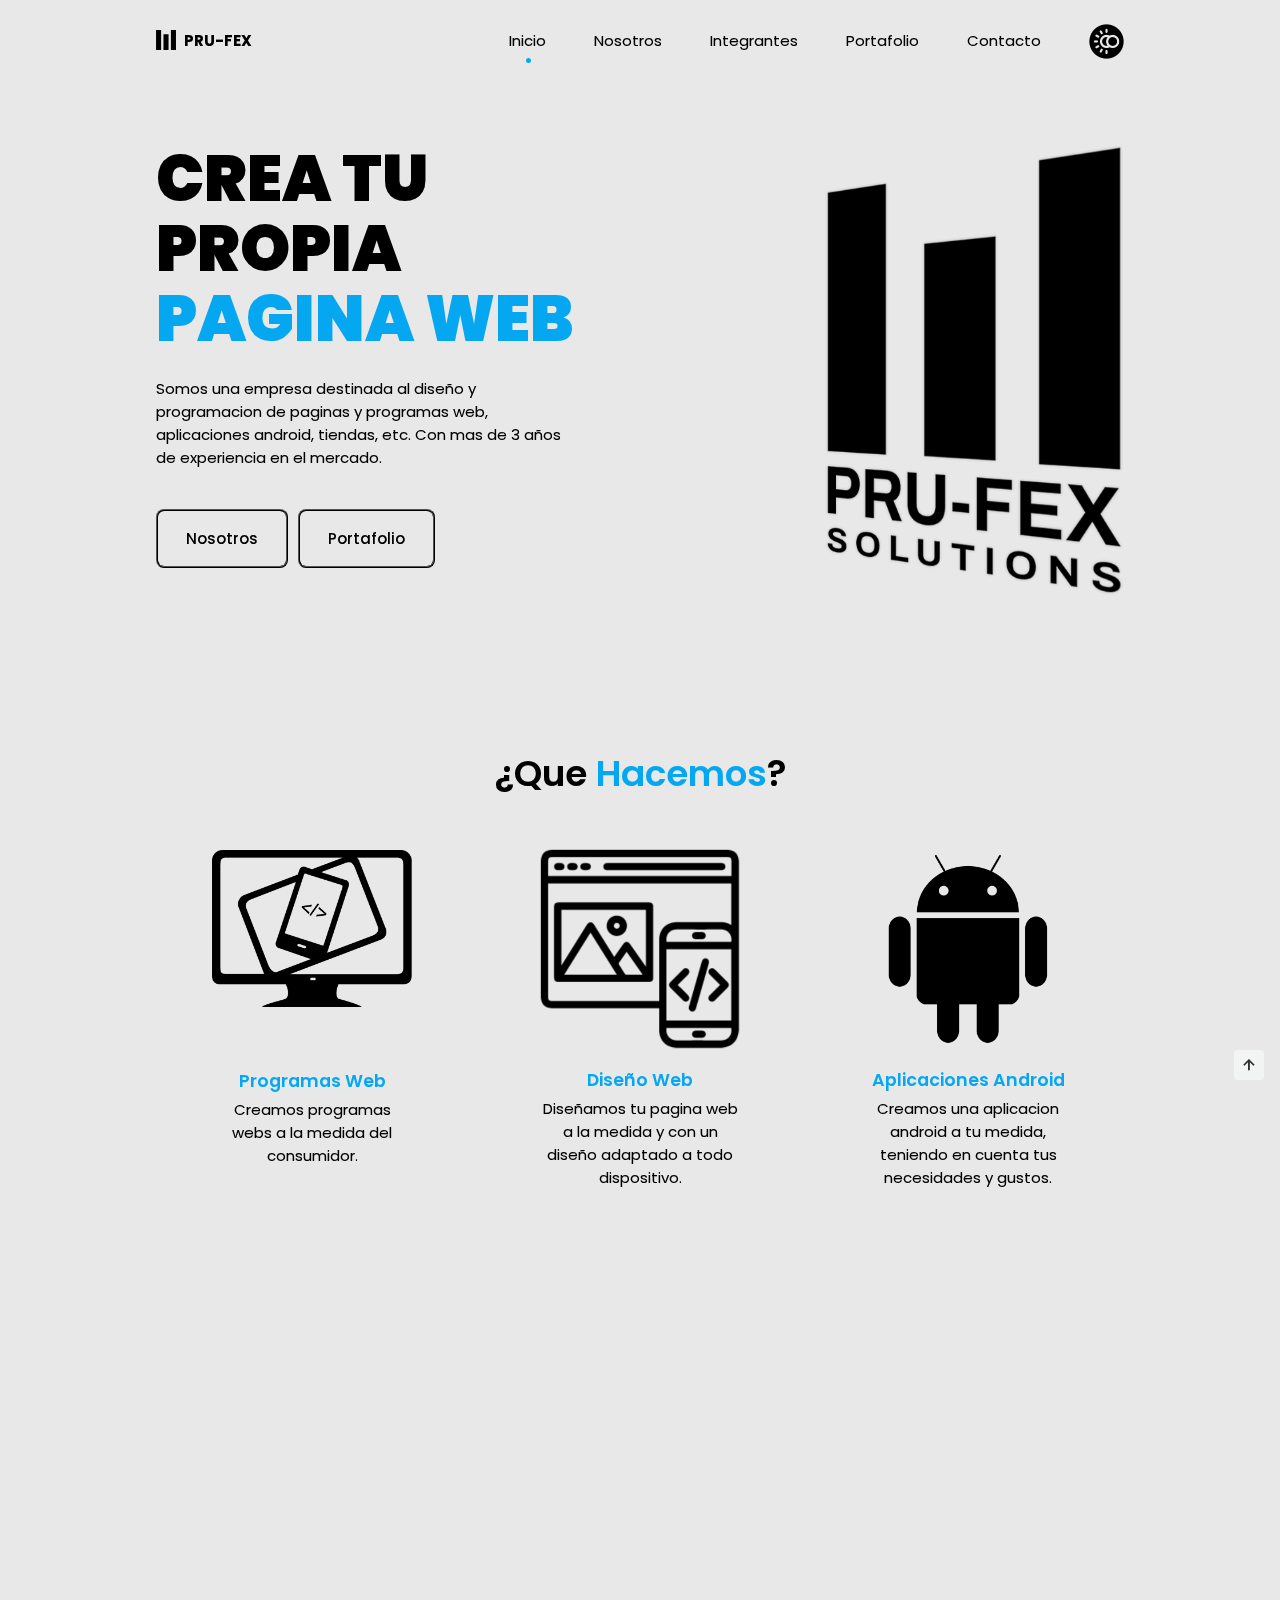
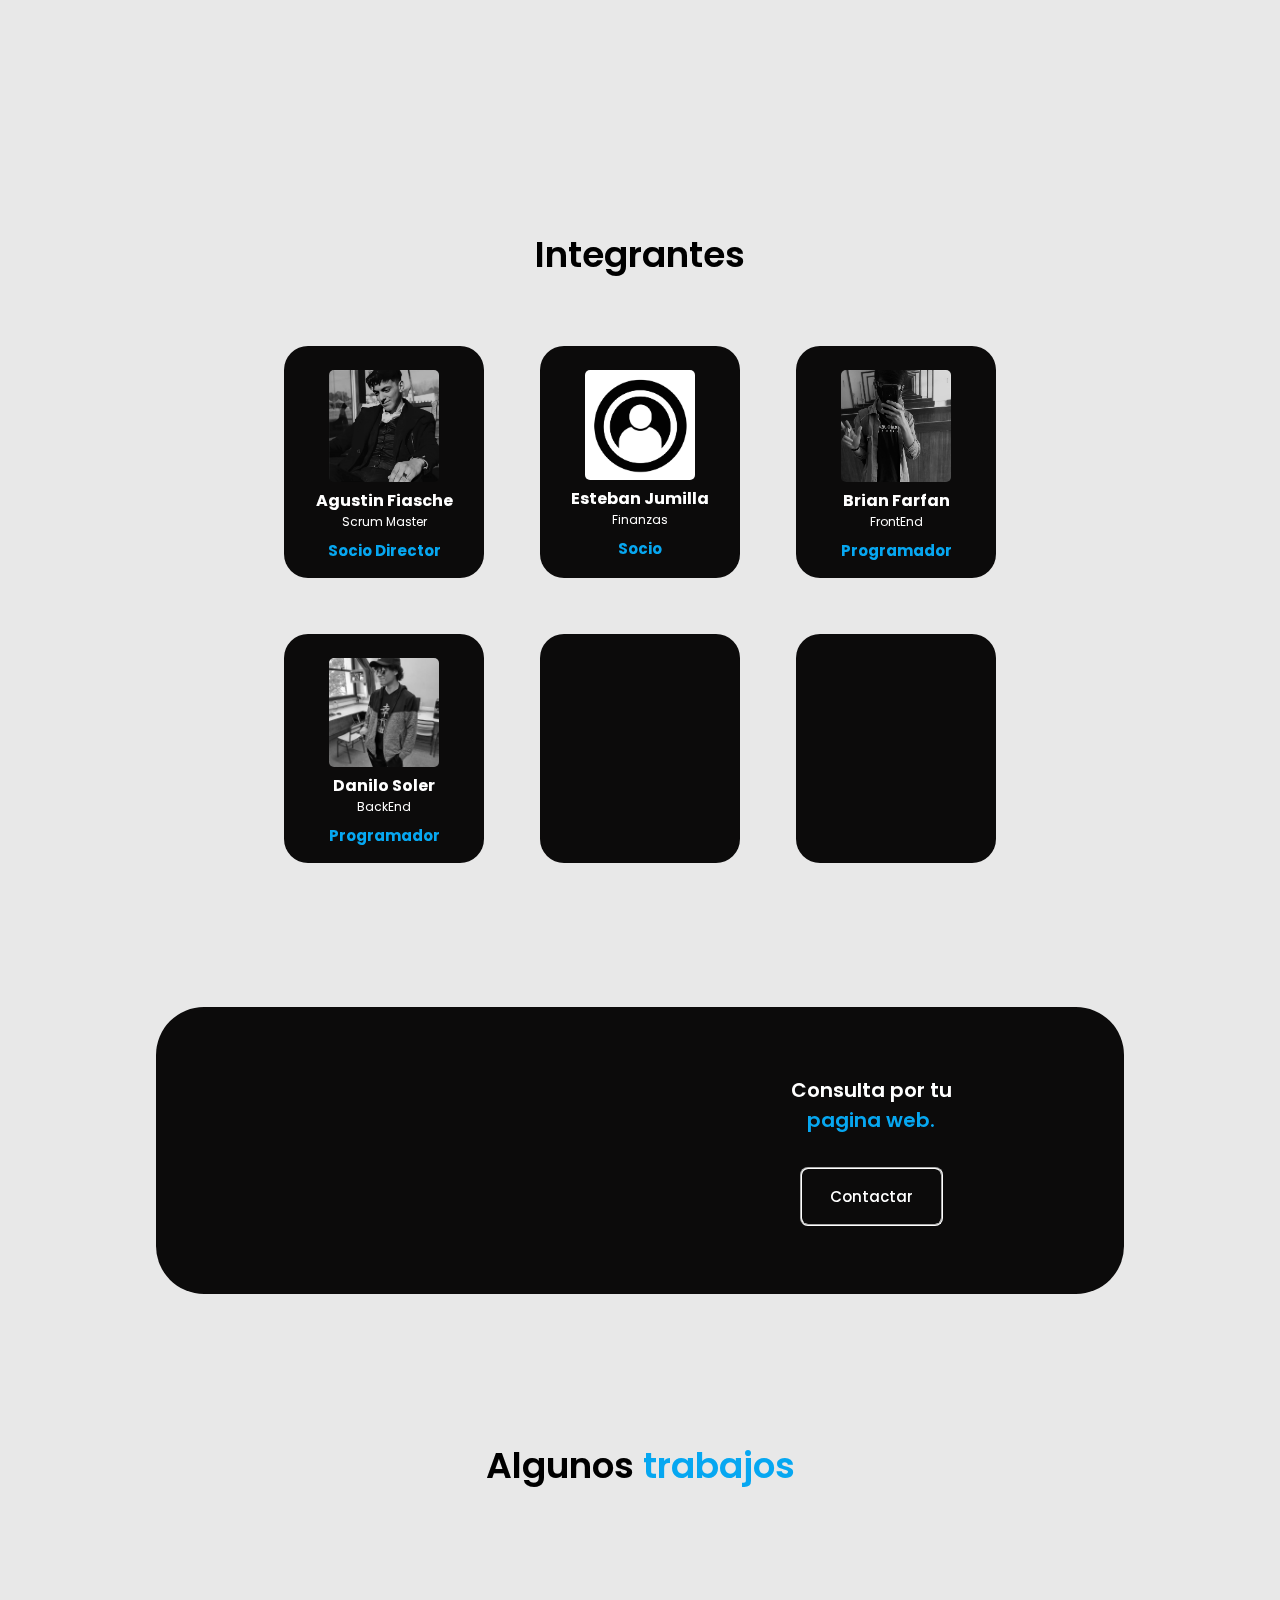
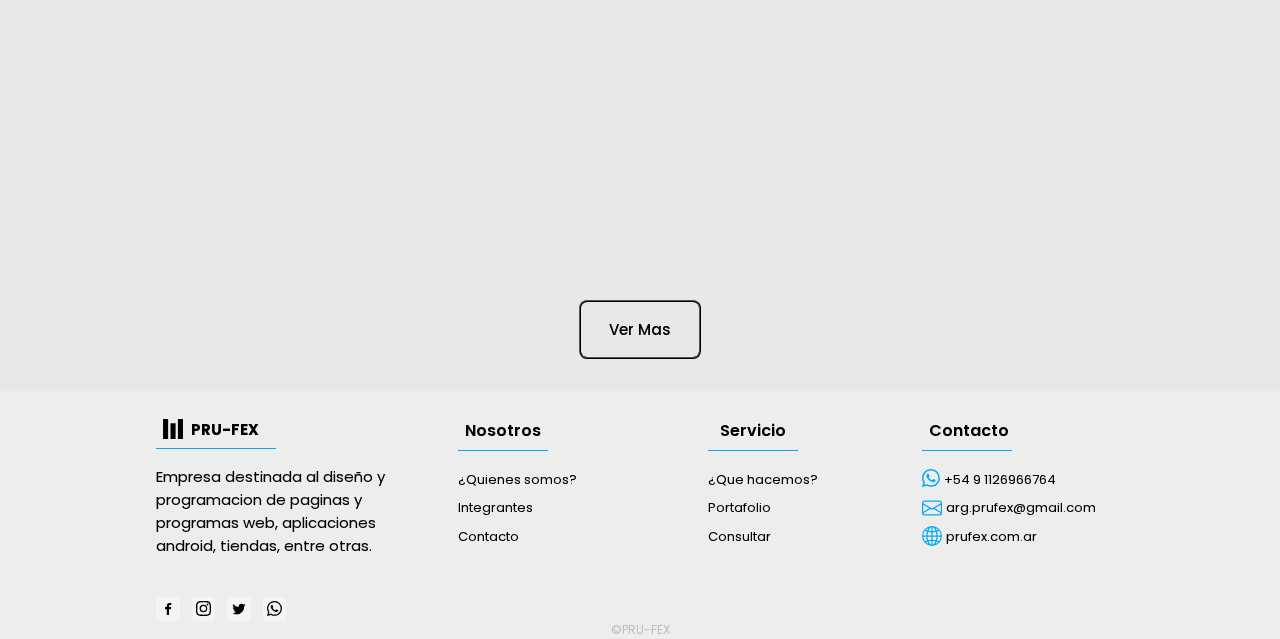
==== commit 7a4c2f73: "MODAL DE ALERTA" ====
--- a/index.html
+++ b/index.html
@@ -53,10 +53,10 @@
         </nav>
     </header>
 
-    <main class="main">
+    <main class="main content-enfocado ">
 
         <!--Home-->
-        <section class="home container" id="inicio">
+        <section class="home container desenfoque" id="inicio">
             <div class="swiper home-swiper">
                 <div class="swiper-wrapper">
 
@@ -117,7 +117,7 @@
         </section>
 
         <!--About-->
-        <section class="section about" id="nosotros">
+        <section class="section about desenfoque" id="nosotros">
             <div class="abcontainer container grid">
                 <img src="img/Proyecto nuevo.png" class="aboutimg " alt="Prufex Pru fex PRU-FEX proyectos proyectos trabajos desarrollo web pagina web">
                 <div class="abdata">
@@ -132,7 +132,7 @@
 
         <!--Product-->
 
-        <section class="section product" id="integrantes">
+        <section class="section product desenfoque" id="integrantes">
 
             <h2 class="stitle">Integrantes</h2>
 
@@ -200,7 +200,7 @@
 
 
         <!--Discount-->
-        <section class="section discount">
+        <section class="section discount desenfoque">
 
             <div class="dscont container grid fondoPro noDark">
 
@@ -217,7 +217,7 @@
         </section>
 
         <!--New-->
-        <section class="section new" id="portafolio">
+        <section class="section new desenfoque" id="portafolio">
             <h2 class="stitle">Algunos
                 <font class="naranja">trabajos</font>
             </h2>
@@ -250,7 +250,9 @@
                             <h3 class="newti">PROYECTO STONE</h3>
                             <span class="newsub">Programa Web</span>
                             <div class="newps">
-                                <a href="#new" class="newdis">Visitar Sitio Web</a>
+                                <button class='buttonModal modal-card newdis ' style="background-color: rgba(0, 0, 0, 0);"> 
+                                Visitar Sitio Web
+                            </button>
                             </div>
                             </button>
                         </div>
@@ -271,9 +273,9 @@
     </main>
 
     <!--Footer-->
-    <footer class="footer">
-
-        <div class="ftcontainer container grid">
+    <footer class="footer ">
+
+        <div class="ftcontainer container grid ">
 
             <div class="ftcontent">
 
@@ -378,6 +380,43 @@
     <script src="js/swiper-bundle.min.js"></script>
     <script src="js/main.js"></script>
     <script src="js/darkMode.js"></script>
+
+    <!--MODAL-->
+    <div class='modal-CardAlerta'>
+        <div class='modal'>
+
+
+            <h2 class='modal-title naranja'> AVISO!</h2>
+            <div class='modal-content' align="center" style="margin-top: 10px;">
+
+                <p>Este proyecto no esta subido por el momento por que fue creado con el lenguaje de PHP y no podras verlos por que necesitarias la base de datos con la que fue creada.</p>
+
+                <p style="margin-top: 10px;">lo sentimos</p>
+                <p style="margin: 10px 0;">:(</p>
+
+
+                <button class='modal-card modal-button'>
+                        Aceptar
+                    </button>
+            </div>
+        </div>
+        <!-- partial -->
+
+        <script>
+            const contentWrapper = document.querySelector('.content-enfocado');
+            const modalWrapper = document.querySelector('.modal-CardAlerta');
+            const modalButtons = document.querySelectorAll('.modal-card');
+
+            modalButtons.forEach(button => {
+                button.addEventListener('click', () => {
+                    contentWrapper.classList.toggle('modal--active');
+                    modalWrapper.classList.toggle('modal--active');
+                });
+            });
+        </script>
+
+
+    </div>
 </body>
 
 </html>--- a/css/style.css
+++ b/css/style.css
@@ -10,11 +10,11 @@
         --fondoScroll: rgb(232, 232, 232);
         --scroll: rgb(167, 167, 167);
         --btnPort: rgb(6, 167, 241);
-        --portgrad:rgba(6, 167, 241, 0.5);
+        --portgrad: rgba(6, 167, 241, 0.5);
     }
     
     [data-theme="dark"] {
-        --portgrad:rgba(249, 88, 14, 0.5);
+        --portgrad: rgba(249, 88, 14, 0.5);
         --boton: invert(100%);
         --invertido: invert(0);
         --NOinvertido: invert(0%);
@@ -1050,37 +1050,82 @@
         margin-right: 20px;
         transition: 0.3s;
     }
-    .etiquetasLenguajes :hover{
+    
+    .etiquetasLenguajes :hover {
         transform: translateY(-.2rem);
     }
+    
     .Cartelera {
         margin-top: 50px;
     }
-    
-/*IMAGENES DE FOINDO DEL PORTAFOLIO*/
-    .portaChacabuco{
+    /*IMAGENES DE FOINDO DEL PORTAFOLIO*/
+    
+    .portaChacabuco {
         background-image: linear-gradient(90deg, rgba(161, 161, 161, 0.4), rgb(0, 0, 0, 0.4) 50%), url(../img/grafchac.PNG);
     }
-    .portaSTONE{
+    
+    .portaSTONE {
         background-image: linear-gradient(90deg, rgba(161, 161, 161, 0.4), rgb(0, 0, 0, 0.4) 50%), url(../img/logo\ stone\ \(1\).png);
     }
-
-    .portaGCMSEGUROS{
+    
+    .portaGCMSEGUROS {
         background-image: linear-gradient(90deg, rgba(161, 161, 161, 0.4), rgb(0, 0, 0, 0.4) 50%), url(../img/GCMportafolio.jpg);
     }
-    .portaLantern{
+    
+    .portaLantern {
         background-image: linear-gradient(90deg, rgba(161, 161, 161, 0.4), rgb(0, 0, 0, 0.4) 50%), url(../img/portaLantern.PNG);
     }
-    .portaDiscord{
+    
+    .portaDiscord {
         background-image: linear-gradient(90deg, rgba(161, 161, 161, 0.4), rgb(0, 0, 0, 0.4) 50%), url(../img/portaDiscord.PNG);
     }
-    .portaDashboard{
+    
+    .portaDashboard {
         background-image: linear-gradient(90deg, rgba(161, 161, 161, 0.4), rgb(0, 0, 0, 0.4) 50%), url(../img/portaDashboard.PNG);
     }
-    .portaCrispy{
+    
+    .portaCrispy {
         background-image: linear-gradient(90deg, rgba(161, 161, 161, 0.4), rgb(0, 0, 0, 0.4) 50%), url(../img/portaCrispy.PNG);
     }
- /* FIN DE IMAGENES DE FOINDO DEL PORTAFOLIO*/
+    /* -------------- */
+    
+    .portaDental {
+        background-image: linear-gradient(90deg, rgba(161, 161, 161, 0.4), rgb(0, 0, 0, 0.4) 50%), url(../img/portaDental.PNG);
+    }
+    
+    .portaPrufex {
+        background-image: linear-gradient(90deg, rgba(161, 161, 161, 0.4), rgb(0, 0, 0, 0.4) 50%), url(../img/portaPrufex.PNG);
+    }
+    
+    .portaTABY {
+        background-image: linear-gradient(90deg, rgba(161, 161, 161, 0.4), rgb(0, 0, 0, 0.4) 50%), url(../img/portaTABY.PNG);
+    }
+    
+    .portaBDT {
+        background-image: linear-gradient(90deg, rgba(161, 161, 161, 0.4), rgb(0, 0, 0, 0.4) 50%), url(../img/portaBDT.PNG);
+    }
+    
+    .portaBBB {
+        background-image: linear-gradient(90deg, rgba(161, 161, 161, 0.4), rgb(0, 0, 0, 0.4) 50%), url(../img/portaBBB.PNG);
+    }
+    
+    .portaPHP {
+        background-image: linear-gradient(90deg, rgba(161, 161, 161, 0.4), rgb(0, 0, 0, 0.4) 50%), url(../img/portaPHP.PNG);
+    }
+    
+    .portaLAURA {
+        background-image: linear-gradient(90deg, rgba(161, 161, 161, 0.4), rgb(0, 0, 0, 0.4) 50%), url(../img/portaLAURA.PNG);
+    }
+    
+    .portaTRAVEL {
+        background-image: linear-gradient(90deg, rgba(161, 161, 161, 0.4), rgb(0, 0, 0, 0.4) 50%), url(../img/portaTRAVEL.png);
+    }
+    
+    .portaMuseum {
+        background-image: linear-gradient(90deg, rgba(161, 161, 161, 0.4), rgb(0, 0, 0, 0.4) 50%), url(../img/portaMuseum.PNG);
+    }
+    /* FIN DE IMAGENES DE FOINDO DEL PORTAFOLIO*/
+    
     .botonPORTA {
         background-color: ;
         background-size: cover;
@@ -1094,10 +1139,12 @@
         margin: 20px;
         border-radius: 20px;
     }
-    .botonPORTA p{
-        background-color: rgb(0, 0, 0,0.7);
+    
+    .botonPORTA p {
+        background-color: rgb(0, 0, 0, 0.7);
         padding: 5px 0;
     }
+    
     .botonPORTA:hover {
         box-shadow: 0px 0px 20px black;
         transform: scale(1.05);
@@ -1108,16 +1155,82 @@
         background-position: center;
         background-attachment: fixed;
     }
-    
     /*FIN DE PORTAFOLIO*/
     /*---------------------------------------------------------------------------------------------------*/
+    /*MODAL*/
+    
+    .desenfoque {
+        -webkit-filter: blur(0);
+        filter: blur(0);
+    }
+    
+    .modal--active .desenfoque {
+        -webkit-filter: blur(5px);
+        filter: blur(5px);
+    }
+    
+    .modal-CardAlerta {
+        position: fixed;
+        top: 100vh;
+        right: 0;
+        bottom: 0;
+        left: 0;
+        -webkit-filter: blur(15px);
+        filter: blur(15px);
+        overflow: auto;
+        opacity: 0;
+        z-index: -500;
+        transition: 0.5s;
+    }
+    
+    .modal-CardAlerta.modal--active {
+        z-index: 500;
+        top: 0px;
+        -webkit-filter: blur(0);
+        filter: blur(0);
+        opacity: 1;
+    }
+    
+    .modal {
+        position: relative;
+        background: rgb(41, 41, 41);
+        padding: 80px 20px 20px;
+        overflow: hidden;
+        height: 300px;
+        width: 600px;
+        border-radius: 25px;
+        box-shadow: 0px 0px 10px rgba(34, 34, 34, 0.397);
+        top: 50%;
+        left: 50%;
+        transform: translate(-50%, -50%);
+    }
+    
+    .modal-title {
+        position: absolute;
+        top: 15px;
+        left: 50%;
+        -webkit-transform: translateX(-50%);
+        transform: translateX(-50%);
+        font-size: 3rem;
+    }
+    
+    .modal-button {
+        background-color: var(--naranja);
+        color: #fff;
+        border-radius: 50px;
+        padding: 5px 10px;
+    }
+    
+    .modal-button:hover {
+        transform: scale(1.1);
+        transition: 0.5s;
+        color: black;
+    }
+    /*---------------------------------------------------------------------------------------------------*/
     /* MEDIAS CON MAX PORTAFOLIO */
-
-    
-
-    @media screen and (max-width: 823px){
+    
+    @media screen and (max-width: 823px) {
         .botonPORTA {
-
             background-size: cover;
             background-repeat: no-repeat;
             background-position: center;
@@ -1128,13 +1241,10 @@
             margin: 20px;
             border-radius: 20px;
         }
-        
-        
-    }
-
-    @media screen and (max-width: 615px){
+    }
+    
+    @media screen and (max-width: 615px) {
         .botonPORTA {
-
             background-size: cover;
             background-repeat: no-repeat;
             background-position: center;
@@ -1145,11 +1255,13 @@
             margin: 20px;
             border-radius: 20px;
         }
-        
-        
-    }
-
-    @media screen and (max-width: 581px){
+        .modal {
+            height: auto;
+            width: 90%;
+        }
+    }
+    
+    @media screen and (max-width: 581px) {
         .etiquetasLenguajes p {
             background-color: #474747;
             font-size: 12px;
@@ -1158,10 +1270,9 @@
             margin-top: 15px;
             margin-right: 20px;
         }
-        
-    }
-
-    @media screen and (max-width: 513px){
+    }
+    
+    @media screen and (max-width: 513px) {
         .etiquetasLenguajes p {
             background-color: #474747;
             font-size: 12px;
@@ -1170,10 +1281,9 @@
             margin-top: 15px;
             margin-right: 20px;
         }
-        
-    }
-
-    @media screen and (max-width: 453px){
+    }
+    
+    @media screen and (max-width: 453px) {
         .etiquetasLenguajes p {
             background-color: #474747;
             font-size: 12px;
@@ -1182,54 +1292,32 @@
             margin-top: 15px;
             margin-right: 20px;
         }
-
-        .botonPORTA {
-            background-image: linear-gradient(90deg, rgba(0, 0, 0, 0.85), rgb(0, 0, 0, 0.85) 50%), url(../img/programacion.jpg);
-            background-size: cover;
-            background-repeat: no-repeat;
-            background-position: center;
-            background-attachment: fixed;
-            width: 100%;
-            height: 200px;
-            color: white;
-            margin-bottom: 20px;
-            margin-left: -1px;
-            border-radius: 20px;
-        }
-        
-    }
-
-
-    @media screen and (max-width: 453px){
+    }
+    
+    @media screen and (max-width: 453px) {
         .tituloPorta {
             font-size: 2.1rem;
         }
-        
         .subTituloPorta {
             font-size: 1.2rem;
             color: gray;
         }
-        
-        
-    }
-
-    @media screen and (max-width: 395px){
+    }
+    
+    @media screen and (max-width: 395px) {
         .tituloPorta {
             margin-left: -2rem;
             font-size: 1.4rem;
         }
-        
         .subTituloPorta {
             margin-left: -2rem;
             font-size: 1rem;
             color: gray;
         }
-        
         .etiquetasLenguajes {
             display: flex;
             margin-left: -2rem;
         }
-        
         .etiquetasLenguajes p {
             background-color: #474747;
             width: 100px;
@@ -1237,9 +1325,7 @@
             margin-top: 15px;
             margin-right: 10px;
         }
-        
-    }
-
+    }
     /* FIN MEDIAS CON MAX PORTAFOLIO*/
     /*---------------------------------------------------------------------------------------------------*/
     /* MEDIAS CON MAX */
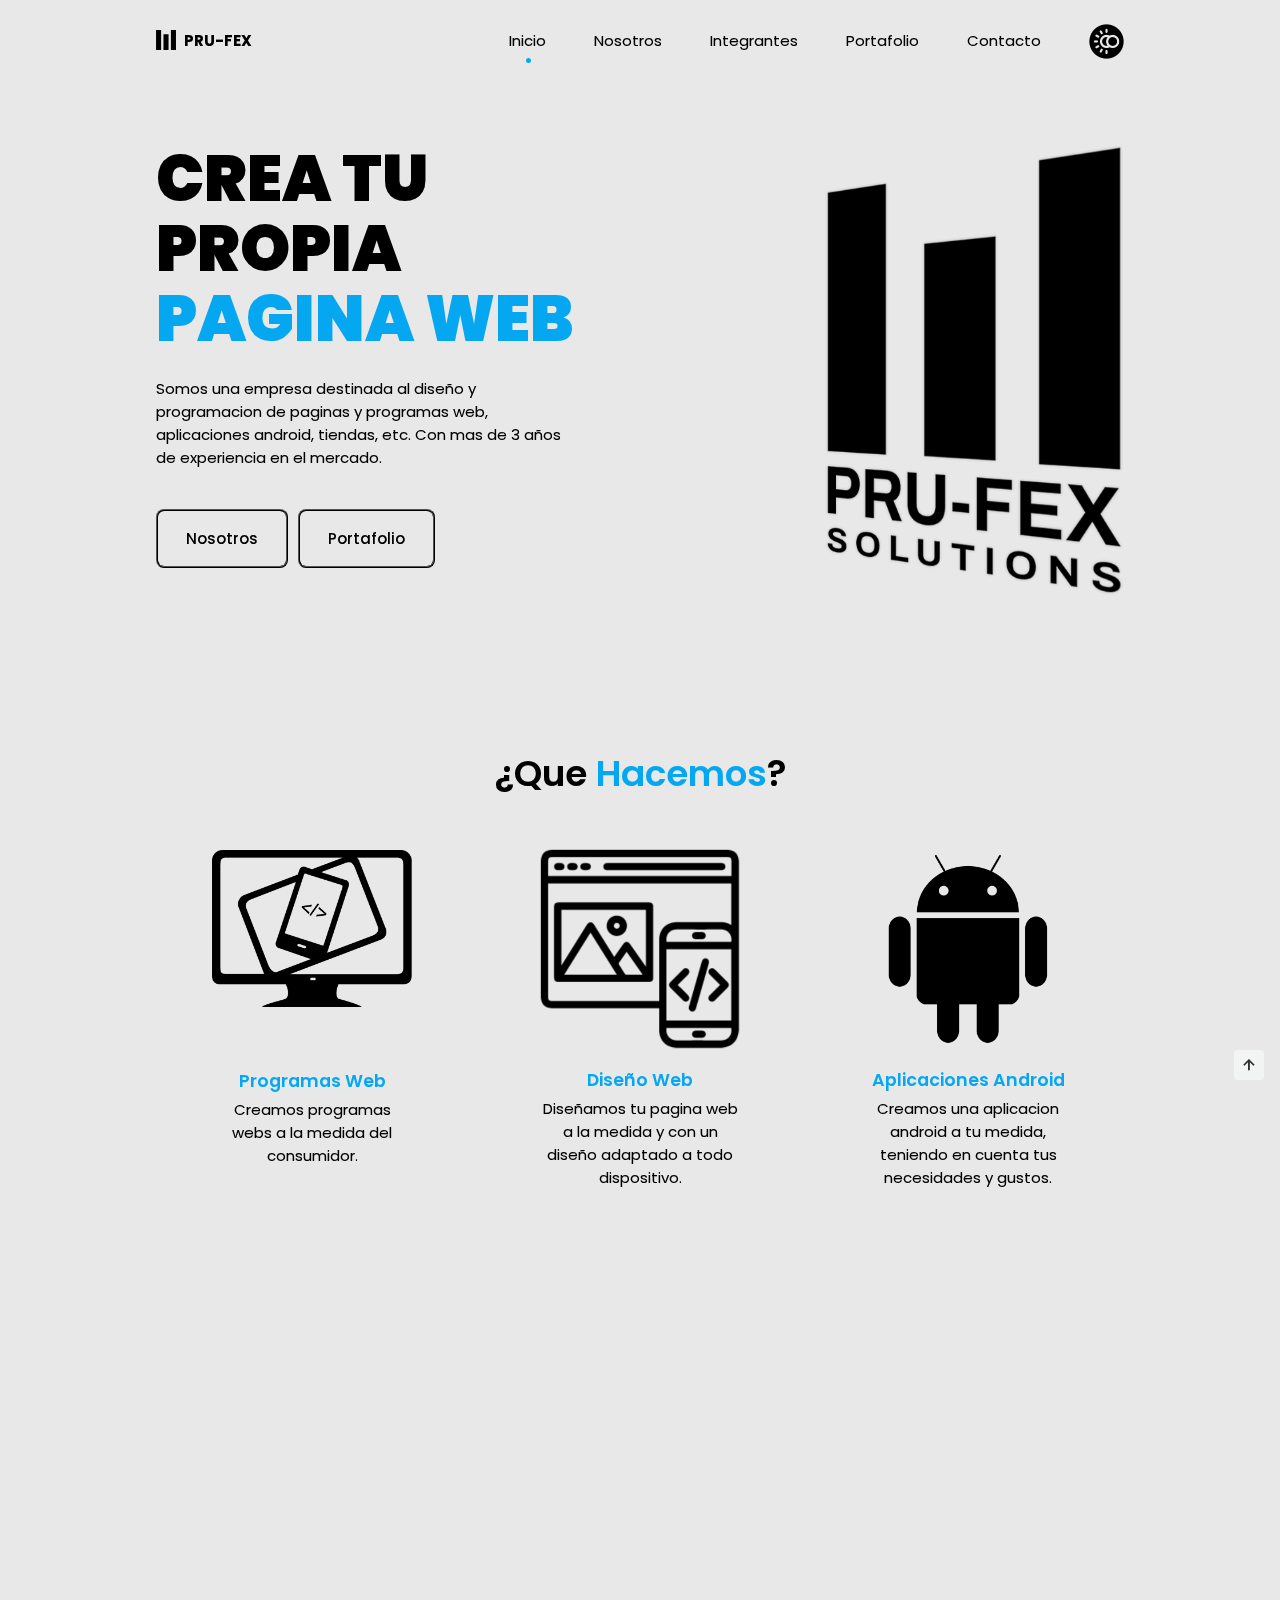
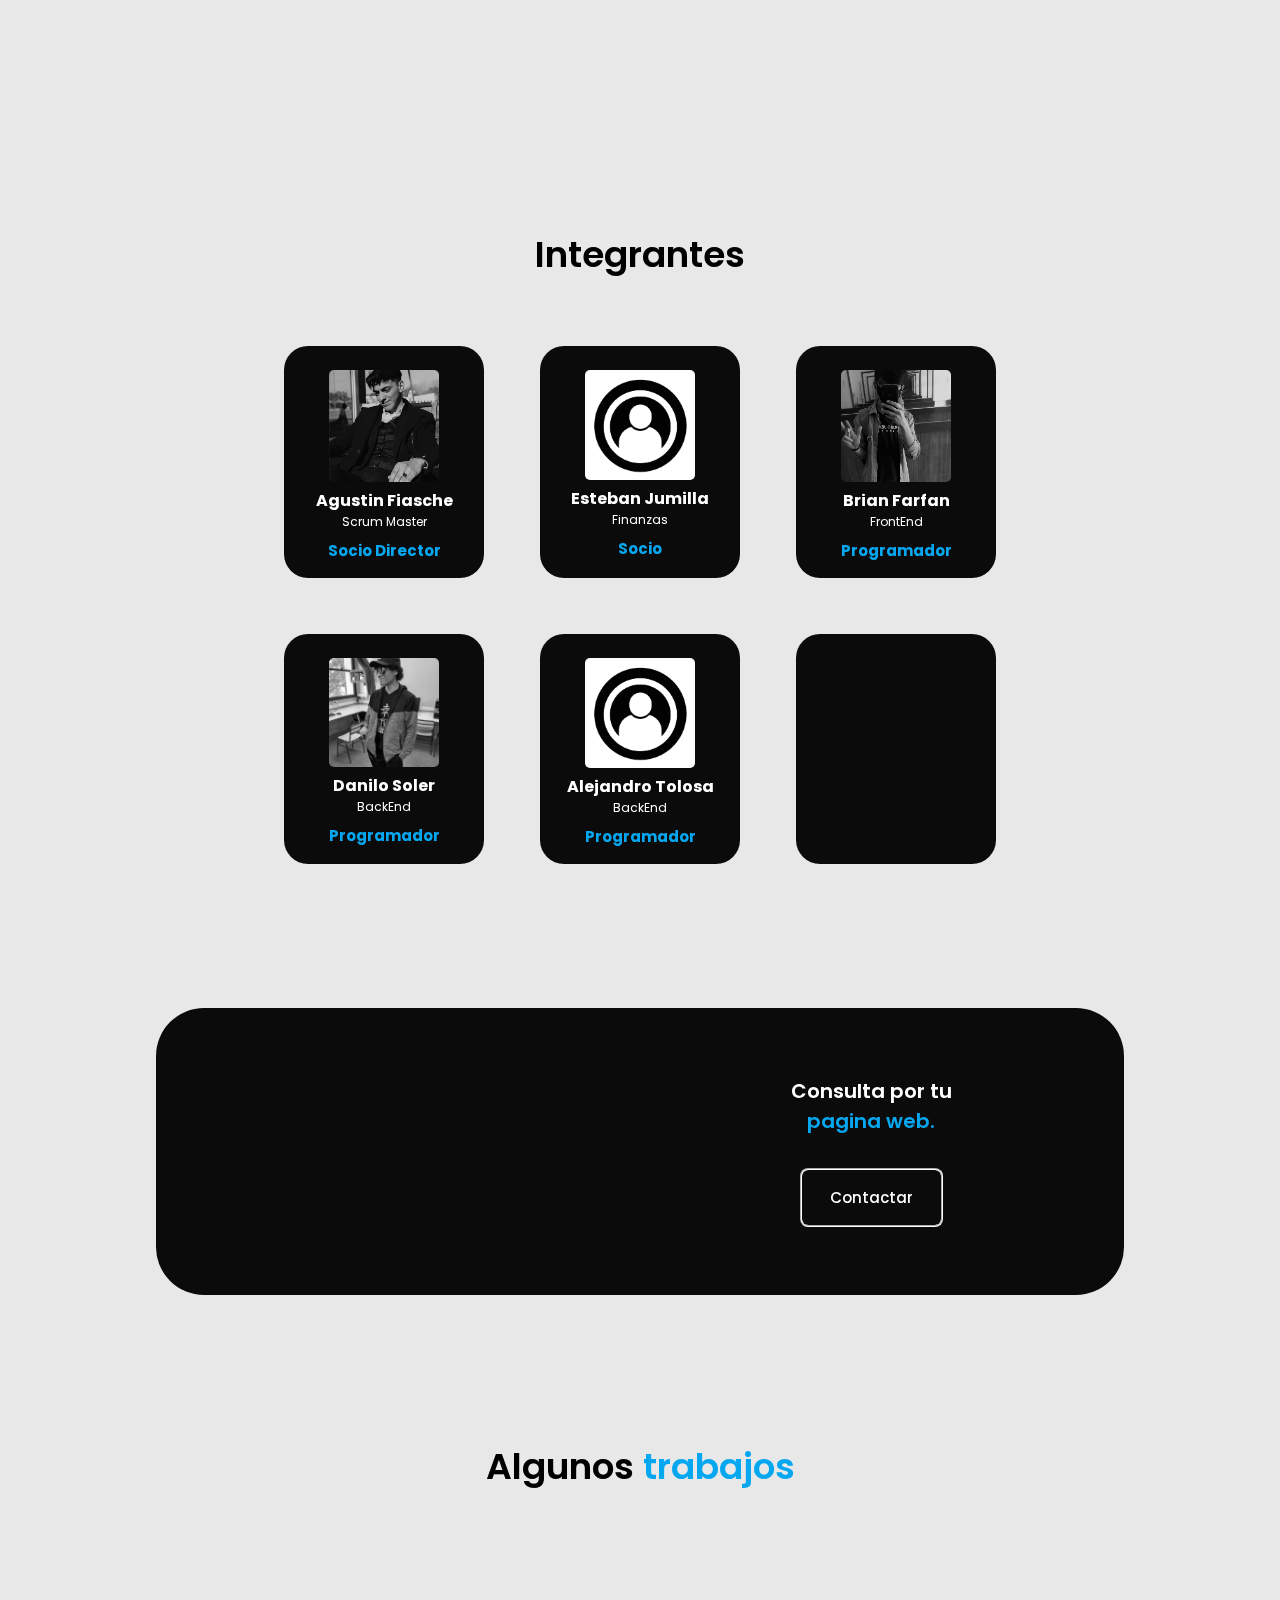
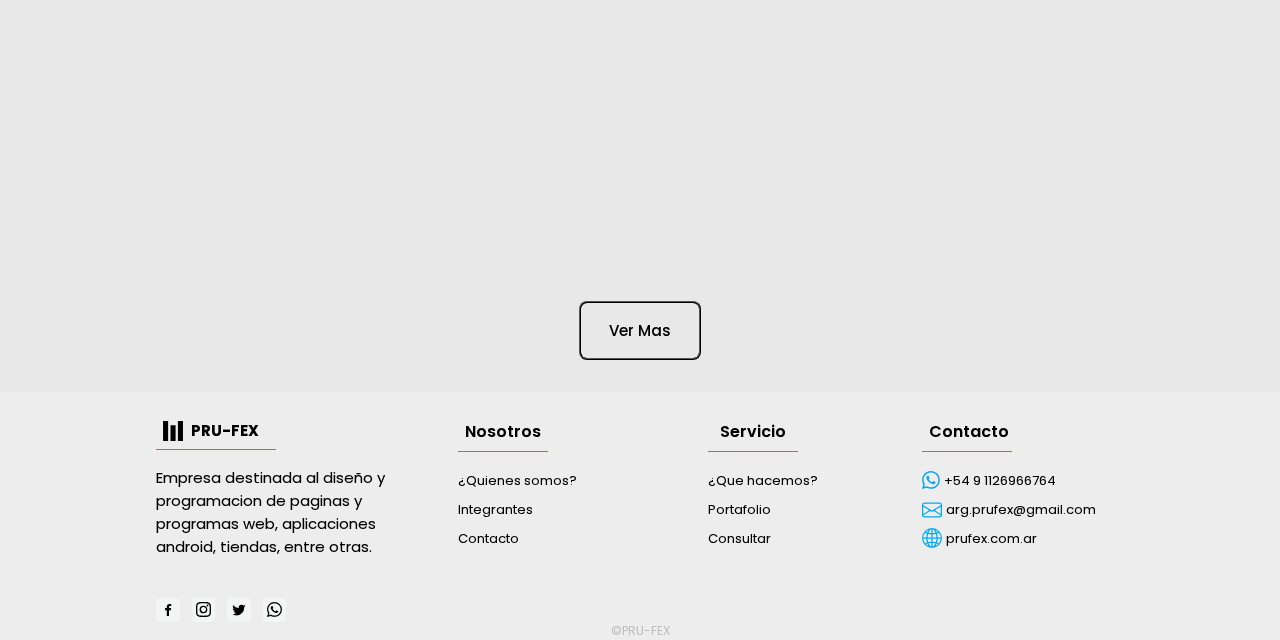
==== commit 016e60b4: "A" ====
--- a/index.html
+++ b/index.html
@@ -1,5 +1,5 @@
 <!DOCTYPE html>
-<html lang="en" data-theme="dark">
+<html lang="es" data-theme="dark">
 
 <head>
     <meta charset="UTF-8">
@@ -179,14 +179,15 @@
                     <h3 class="pdtitle"> <b>Danilo Soler</b></h3>
                     <span class="pdsub"> BackEnd</span>
                     <span class="pdprice"><font class="naranja noDark"><b> Programador</b></font></span>
-                    <a class="button pdbut">
-                        <svg xmlns="http://www.w3.org/2000/svg" fill="currentColor" class="bi bi-instagram" viewBox="0 0 16 16">
-                            <path d="M8 0C5.829 0 5.556.01 4.703.048 3.85.088 3.269.222 2.76.42a3.917 3.917 0 0 0-1.417.923A3.927 3.927 0 0 0 .42 2.76C.222 3.268.087 3.85.048 4.7.01 5.555 0 5.827 0 8.001c0 2.172.01 2.444.048 3.297.04.852.174 1.433.372 1.942.205.526.478.972.923 1.417.444.445.89.719 1.416.923.51.198 1.09.333 1.942.372C5.555 15.99 5.827 16 8 16s2.444-.01 3.298-.048c.851-.04 1.434-.174 1.943-.372a3.916 3.916 0 0 0 1.416-.923c.445-.445.718-.891.923-1.417.197-.509.332-1.09.372-1.942C15.99 10.445 16 10.173 16 8s-.01-2.445-.048-3.299c-.04-.851-.175-1.433-.372-1.941a3.926 3.926 0 0 0-.923-1.417A3.911 3.911 0 0 0 13.24.42c-.51-.198-1.092-.333-1.943-.372C10.443.01 10.172 0 7.998 0h.003zm-.717 1.442h.718c2.136 0 2.389.007 3.232.046.78.035 1.204.166 1.486.275.373.145.64.319.92.599.28.28.453.546.598.92.11.281.24.705.275 1.485.039.843.047 1.096.047 3.231s-.008 2.389-.047 3.232c-.035.78-.166 1.203-.275 1.485a2.47 2.47 0 0 1-.599.919c-.28.28-.546.453-.92.598-.28.11-.704.24-1.485.276-.843.038-1.096.047-3.232.047s-2.39-.009-3.233-.047c-.78-.036-1.203-.166-1.485-.276a2.478 2.478 0 0 1-.92-.598 2.48 2.48 0 0 1-.6-.92c-.109-.281-.24-.705-.275-1.485-.038-.843-.046-1.096-.046-3.233 0-2.136.008-2.388.046-3.231.036-.78.166-1.204.276-1.486.145-.373.319-.64.599-.92.28-.28.546-.453.92-.598.282-.11.705-.24 1.485-.276.738-.034 1.024-.044 2.515-.045v.002zm4.988 1.328a.96.96 0 1 0 0 1.92.96.96 0 0 0 0-1.92zm-4.27 1.122a4.109 4.109 0 1 0 0 8.217 4.109 4.109 0 0 0 0-8.217zm0 1.441a2.667 2.667 0 1 1 0 5.334 2.667 2.667 0 0 1 0-5.334z"/>
-                          </svg>
-                    </a>
-                </div>
-
-                <div class="pdcontent fondoPro2 noDark">
+
+                </div>
+
+                <div class="pdcontent fondoPro2 noDark">
+
+                    <img src="img/equipo/vector-sign-of-user-icon.webp" style="border-radius: 5px;" class="productimg  " alt="">
+                    <h3 class="pdtitle"> <b>Alejandro Tolosa</b></h3>
+                    <span class="pdsub"> BackEnd</span>
+                    <span class="pdprice"><font class="naranja noDark"><b> Programador</b></font></span>
 
                 </div>
 
--- a/css/style.css
+++ b/css/style.css
@@ -118,6 +118,11 @@
         display: none;
     }
     
+    #al {
+        margin-top: -5rem;
+        display: none;
+    }
+    
     #imgFias {
         box-shadow: 0px 0px 10px var(--btnPort);
         opacity: 1;
@@ -239,10 +244,12 @@
         font-family: 'Poppins', sans-serif;
         padding: 10px;
         color: white;
+        border-radius: 5px;
         background-color: rgba(0, 0, 0, 0.4);
     }
     
     .from-input textarea {
+        border: none;
         margin-top: 5px;
         width: 100%;
         height: 100px;
@@ -251,6 +258,7 @@
         padding: 10px;
         color: white;
         background-color: rgba(0, 0, 0, 0.4);
+        border-radius: 5px;
     }
     
     .Enviar {
@@ -259,10 +267,12 @@
         padding: 5px;
         width: 60%;
         transition: 0.3s;
+        border-radius: 10px;
     }
     
     .Enviar:hover {
         color: var(--naranja);
+        transform: scale(1.05);
     }
     /*-----------------------*/
     
@@ -1018,7 +1028,7 @@
     }
     
     .NavPorta {
-        background-image: linear-gradient(90deg, rgb(66, 65, 65, 0.9), rgb(0, 0, 0, 0.9) 50%), url(../img/programacion.jpg);
+        background-image: linear-gradient(90deg, rgb(66, 65, 65, 0.9), rgb(0, 0, 0, 0.85) 50%), url(../img/programacion.jpg);
         background-attachment: fixed;
         filter: var(--invertido);
         padding: 10px;
@@ -1193,13 +1203,13 @@
     
     .modal {
         position: relative;
-        background: rgb(41, 41, 41);
+        background: rgba(23, 23, 23);
         padding: 80px 20px 20px;
         overflow: hidden;
         height: 300px;
         width: 600px;
         border-radius: 25px;
-        box-shadow: 0px 0px 10px rgba(34, 34, 34, 0.397);
+        box-shadow: 0px 0px 10px rgba(34, 34, 34, 0.774);
         top: 50%;
         left: 50%;
         transform: translate(-50%, -50%);
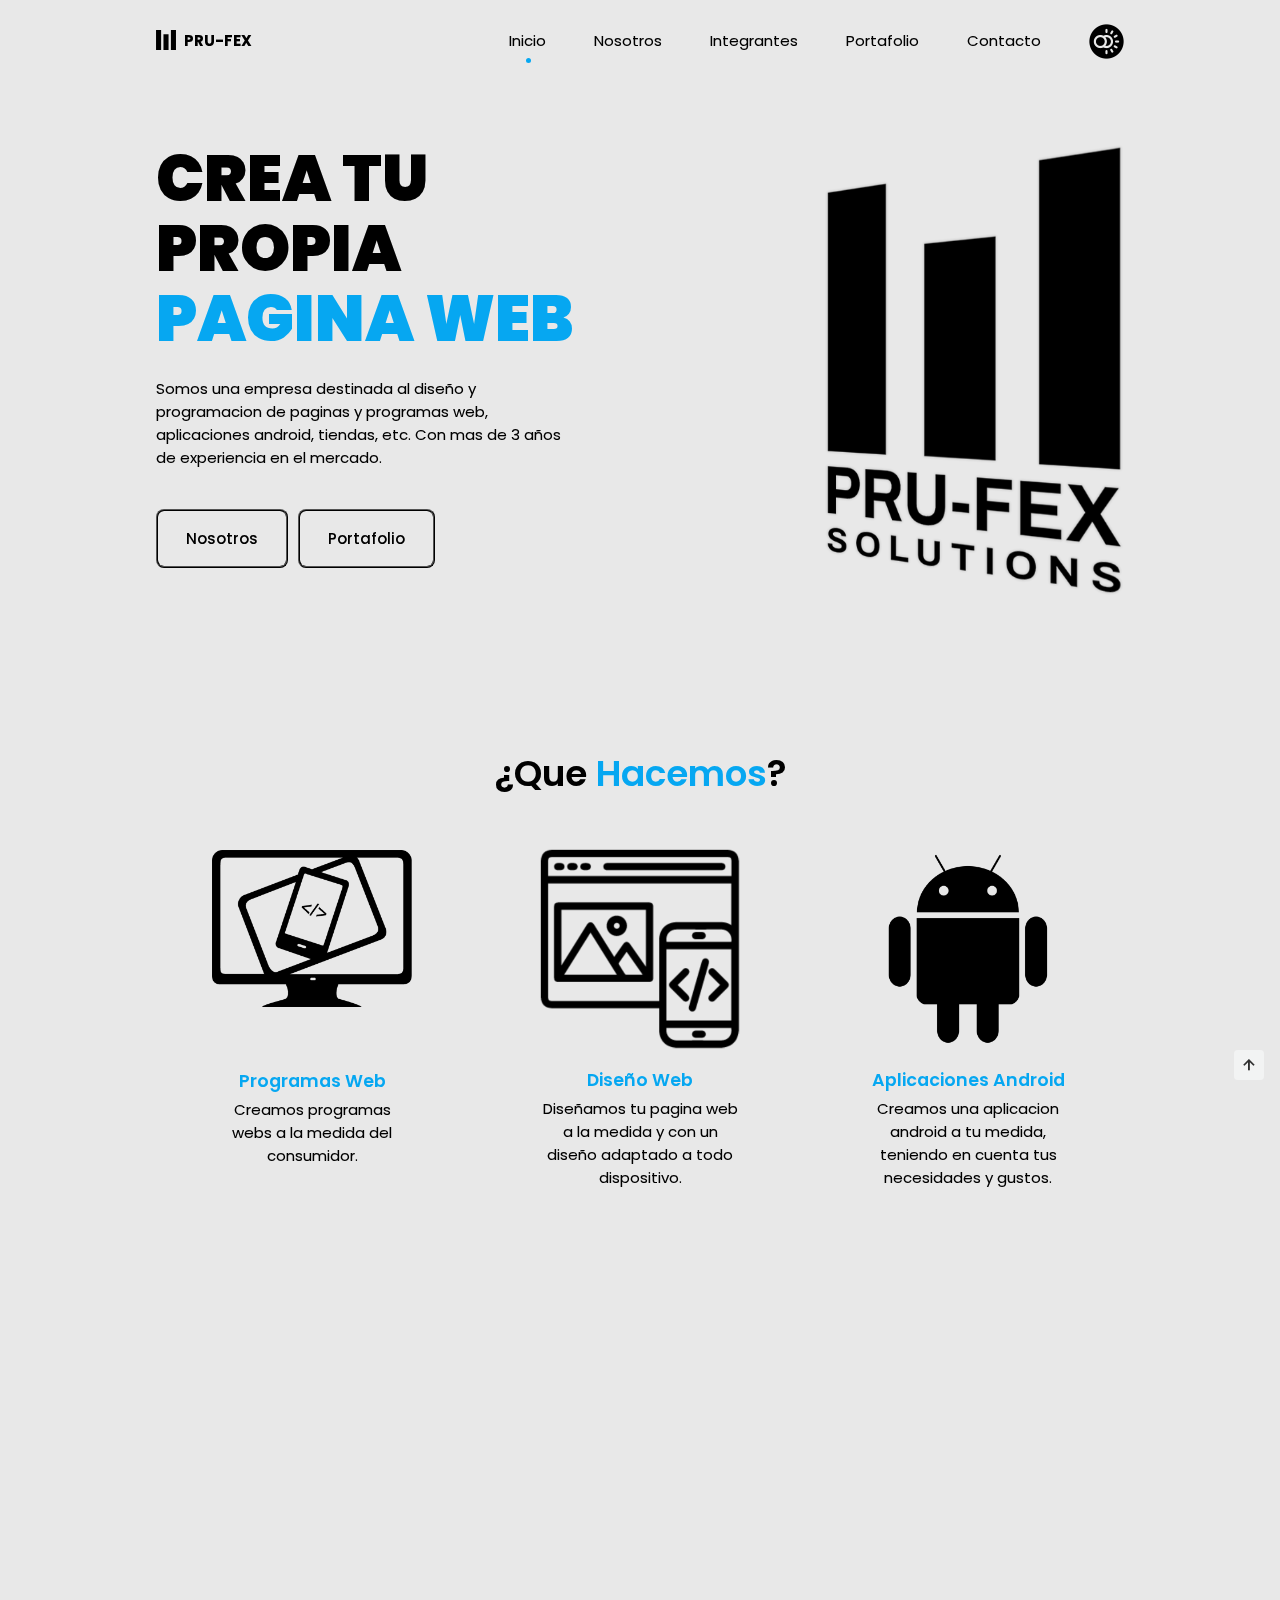
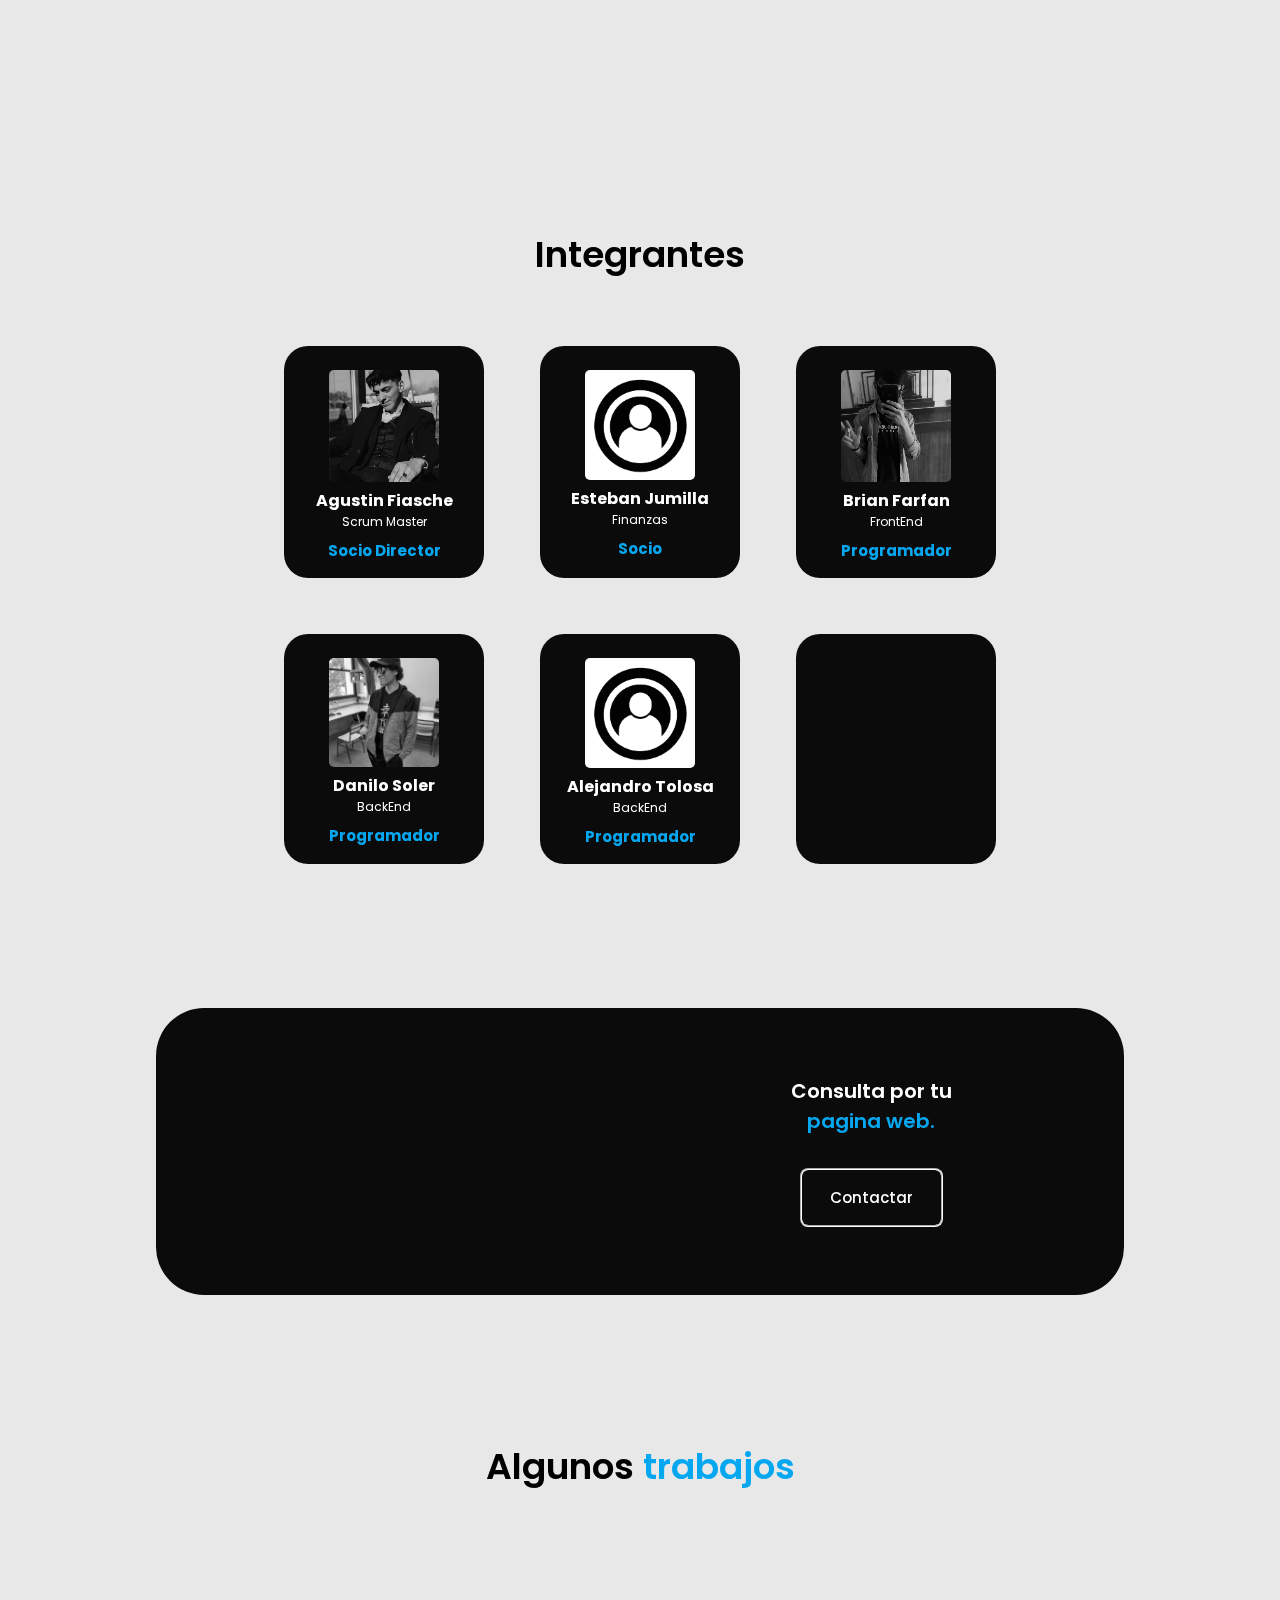
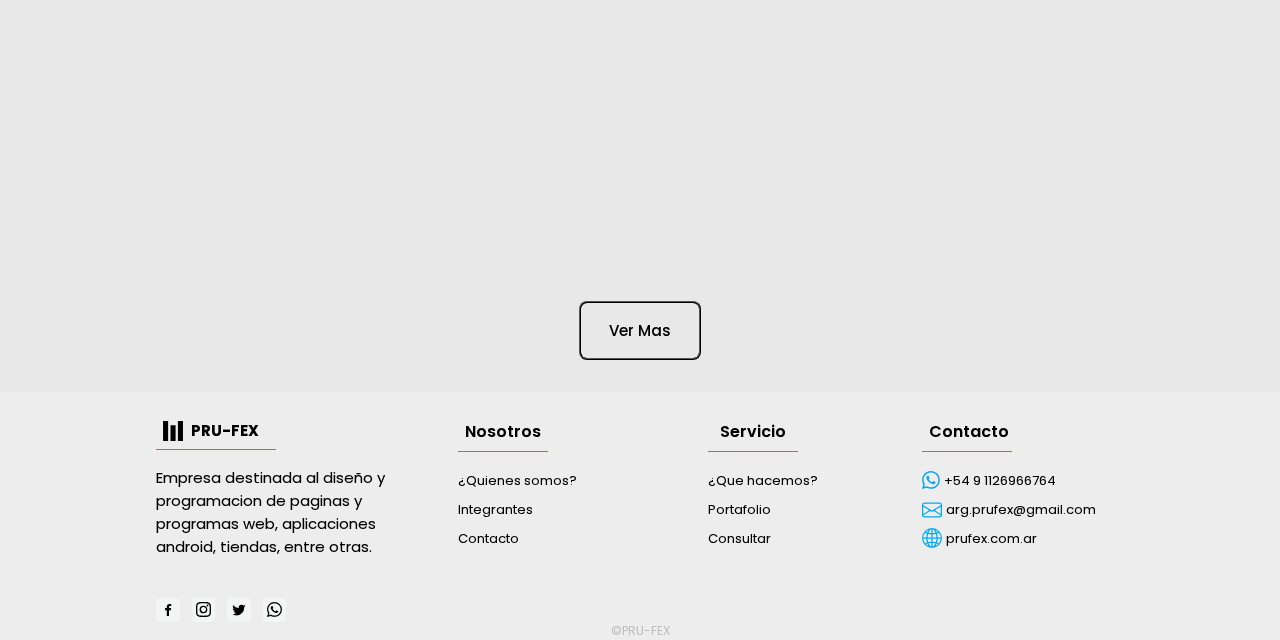
==== commit 44457df3: "coso" ====
--- a/index.html
+++ b/index.html
@@ -4,6 +4,7 @@
 <head>
     <meta charset="UTF-8">
     <meta http-equiv="X-UA-Compatible" content="IE=edge">
+    <meta name="description" content="Prufes Empresa que otorga servicios para la creacion de paginas web acorde a lo solicitado">
     <meta name="viewport" content="width=device-width, initial-scale=1.0">
     <title>PRU-FEX | Inicio</title>
     <link rel="shortcut icon" href="img/LOGO-NEGRO.png" type="image/x-icon">
@@ -155,7 +156,7 @@
                     <h3 class="pdtitle"> <b>Esteban Jumilla</b></h3>
                     <span class="pdsub"> Finanzas</span>
                     <span class="pdprice"><font class="naranja noDark"><b> Socio</b></font></span>
-                    <a class="button pdbut" target="_blank">
+                    <a class="button pdbut" target="_blank" href="index.html">
                         <svg xmlns="http://www.w3.org/2000/svg" fill="currentColor" class="bi bi-instagram" viewBox="0 0 16 16">
                             <path d="M8 0C5.829 0 5.556.01 4.703.048 3.85.088 3.269.222 2.76.42a3.917 3.917 0 0 0-1.417.923A3.927 3.927 0 0 0 .42 2.76C.222 3.268.087 3.85.048 4.7.01 5.555 0 5.827 0 8.001c0 2.172.01 2.444.048 3.297.04.852.174 1.433.372 1.942.205.526.478.972.923 1.417.444.445.89.719 1.416.923.51.198 1.09.333 1.942.372C5.555 15.99 5.827 16 8 16s2.444-.01 3.298-.048c.851-.04 1.434-.174 1.943-.372a3.916 3.916 0 0 0 1.416-.923c.445-.445.718-.891.923-1.417.197-.509.332-1.09.372-1.942C15.99 10.445 16 10.173 16 8s-.01-2.445-.048-3.299c-.04-.851-.175-1.433-.372-1.941a3.926 3.926 0 0 0-.923-1.417A3.911 3.911 0 0 0 13.24.42c-.51-.198-1.092-.333-1.943-.372C10.443.01 10.172 0 7.998 0h.003zm-.717 1.442h.718c2.136 0 2.389.007 3.232.046.78.035 1.204.166 1.486.275.373.145.64.319.92.599.28.28.453.546.598.92.11.281.24.705.275 1.485.039.843.047 1.096.047 3.231s-.008 2.389-.047 3.232c-.035.78-.166 1.203-.275 1.485a2.47 2.47 0 0 1-.599.919c-.28.28-.546.453-.92.598-.28.11-.704.24-1.485.276-.843.038-1.096.047-3.232.047s-2.39-.009-3.233-.047c-.78-.036-1.203-.166-1.485-.276a2.478 2.478 0 0 1-.92-.598 2.48 2.48 0 0 1-.6-.92c-.109-.281-.24-.705-.275-1.485-.038-.843-.046-1.096-.046-3.233 0-2.136.008-2.388.046-3.231.036-.78.166-1.204.276-1.486.145-.373.319-.64.599-.92.28-.28.546-.453.92-.598.282-.11.705-.24 1.485-.276.738-.034 1.024-.044 2.515-.045v.002zm4.988 1.328a.96.96 0 1 0 0 1.92.96.96 0 0 0 0-1.92zm-4.27 1.122a4.109 4.109 0 1 0 0 8.217 4.109 4.109 0 0 0 0-8.217zm0 1.441a2.667 2.667 0 1 1 0 5.334 2.667 2.667 0 0 1 0-5.334z"/>
                           </svg>
@@ -179,7 +180,11 @@
                     <h3 class="pdtitle"> <b>Danilo Soler</b></h3>
                     <span class="pdsub"> BackEnd</span>
                     <span class="pdprice"><font class="naranja noDark"><b> Programador</b></font></span>
-
+                    <a class="button pdbut" target="_blank" href="https://www.instagram.com/xeonn_04/">
+                        <svg xmlns="http://www.w3.org/2000/svg" fill="currentColor" class="bi bi-instagram" viewBox="0 0 16 16">
+                            <path d="M8 0C5.829 0 5.556.01 4.703.048 3.85.088 3.269.222 2.76.42a3.917 3.917 0 0 0-1.417.923A3.927 3.927 0 0 0 .42 2.76C.222 3.268.087 3.85.048 4.7.01 5.555 0 5.827 0 8.001c0 2.172.01 2.444.048 3.297.04.852.174 1.433.372 1.942.205.526.478.972.923 1.417.444.445.89.719 1.416.923.51.198 1.09.333 1.942.372C5.555 15.99 5.827 16 8 16s2.444-.01 3.298-.048c.851-.04 1.434-.174 1.943-.372a3.916 3.916 0 0 0 1.416-.923c.445-.445.718-.891.923-1.417.197-.509.332-1.09.372-1.942C15.99 10.445 16 10.173 16 8s-.01-2.445-.048-3.299c-.04-.851-.175-1.433-.372-1.941a3.926 3.926 0 0 0-.923-1.417A3.911 3.911 0 0 0 13.24.42c-.51-.198-1.092-.333-1.943-.372C10.443.01 10.172 0 7.998 0h.003zm-.717 1.442h.718c2.136 0 2.389.007 3.232.046.78.035 1.204.166 1.486.275.373.145.64.319.92.599.28.28.453.546.598.92.11.281.24.705.275 1.485.039.843.047 1.096.047 3.231s-.008 2.389-.047 3.232c-.035.78-.166 1.203-.275 1.485a2.47 2.47 0 0 1-.599.919c-.28.28-.546.453-.92.598-.28.11-.704.24-1.485.276-.843.038-1.096.047-3.232.047s-2.39-.009-3.233-.047c-.78-.036-1.203-.166-1.485-.276a2.478 2.478 0 0 1-.92-.598 2.48 2.48 0 0 1-.6-.92c-.109-.281-.24-.705-.275-1.485-.038-.843-.046-1.096-.046-3.233 0-2.136.008-2.388.046-3.231.036-.78.166-1.204.276-1.486.145-.373.319-.64.599-.92.28-.28.546-.453.92-.598.282-.11.705-.24 1.485-.276.738-.034 1.024-.044 2.515-.045v.002zm4.988 1.328a.96.96 0 1 0 0 1.92.96.96 0 0 0 0-1.92zm-4.27 1.122a4.109 4.109 0 1 0 0 8.217 4.109 4.109 0 0 0 0-8.217zm0 1.441a2.667 2.667 0 1 1 0 5.334 2.667 2.667 0 0 1 0-5.334z"/>
+                          </svg>
+                    </a>
                 </div>
 
                 <div class="pdcontent fondoPro2 noDark">
@@ -237,7 +242,7 @@
                         </div>
                         <div class="newcontent swiper-slide">
                             <div class="newtag">#1</div>
-                            <img src="img/chacabuco.png" class="newimg noDark" alt="">
+                            <img src="img/chacabuco.webp" class="newimg noDark" alt="">
                             <h3 class="newti">GRAFICA CHACABUCO S.R.L.</h3>
                             <span class="newsub">Pagina Web</span>
                             <div class="newps">
@@ -354,7 +359,7 @@
                         <svg class="icoFooter" style="margin-bottom: -5.5px;" xmlns="http://www.w3.org/2000/svg" width="20" height="20" fill="currentColor" class="bi bi-envelope" viewBox="0 0 16 16">
                             <path d="M0 4a2 2 0 0 1 2-2h12a2 2 0 0 1 2 2v8a2 2 0 0 1-2 2H2a2 2 0 0 1-2-2V4Zm2-1a1 1 0 0 0-1 1v.217l7 4.2 7-4.2V4a1 1 0 0 0-1-1H2Zm13 2.383-4.708 2.825L15 11.105V5.383Zm-.034 6.876-5.64-3.471L8 9.583l-1.326-.795-5.64 3.47A1 1 0 0 0 2 13h12a1 1 0 0 0 .966-.741ZM1 11.105l4.708-2.897L1 5.383v5.722Z"/>
                           </svg>
-                        <a class="ftrli">arg.prufex@gmail.com</a>
+                        <a class="ftrli" href="contact.html">arg.prufex@gmail.com</a>
                     </li>
                     <li>
                         <svg class="icoFooter" style="margin-bottom: -5.5px;" xmlns="http://www.w3.org/2000/svg" width="20" height="20" fill="currentColor" class="bi bi-globe2" viewBox="0 0 16 16">
@@ -364,9 +369,7 @@
                     </li>
                 </ul>
             </div>
-
         </div>
-
         <span class="footercopy">&#169;PRU-FEX</span>
 
     </footer>
--- a/css/style.css
+++ b/css/style.css
@@ -11,6 +11,7 @@
         --scroll: rgb(167, 167, 167);
         --btnPort: rgb(6, 167, 241);
         --portgrad: rgba(6, 167, 241, 0.5);
+        --SoLuna: rotate(540deg);
     }
     
     [data-theme="dark"] {
@@ -21,6 +22,7 @@
         --fondoScroll: rgba(23, 23, 32);
         --scroll: #272525;
         --btnPort: #f9580e;
+        --SoLuna: rotate(0deg)
     }
     
     .naranja {
@@ -29,6 +31,8 @@
     
     .BtnDarkLight {
         filter: var(--boton);
+        transition: 1s;
+        transform: var(--SoLuna);
     }
     
     * {
@@ -1078,26 +1082,33 @@
         background-image: linear-gradient(90deg, rgba(161, 161, 161, 0.4), rgb(0, 0, 0, 0.4) 50%), url(../img/logo\ stone\ \(1\).png);
     }
     
+    .portaServer {
+        background-image: linear-gradient(90deg, rgba(161, 161, 161, 0.4), rgb(0, 0, 0, 0.4) 50%), url(../img/portaServer.webp);
+    }
+    
+    .portaABM {
+        background-image: linear-gradient(90deg, rgba(161, 161, 161, 0.4), rgb(0, 0, 0, 0.4) 50%), url(../img/portaABM.webp);
+    }
+    
     .portaGCMSEGUROS {
-        background-image: linear-gradient(90deg, rgba(161, 161, 161, 0.4), rgb(0, 0, 0, 0.4) 50%), url(../img/GCMportafolio.jpg);
+        background-image: linear-gradient(90deg, rgba(161, 161, 161, 0.4), rgb(0, 0, 0, 0.4) 50%), url(../img/GCMportafolio.webp);
     }
     
     .portaLantern {
-        background-image: linear-gradient(90deg, rgba(161, 161, 161, 0.4), rgb(0, 0, 0, 0.4) 50%), url(../img/portaLantern.PNG);
+        background-image: linear-gradient(90deg, rgba(161, 161, 161, 0.4), rgb(0, 0, 0, 0.4) 50%), url(../img/portaLantern.webp);
     }
     
     .portaDiscord {
-        background-image: linear-gradient(90deg, rgba(161, 161, 161, 0.4), rgb(0, 0, 0, 0.4) 50%), url(../img/portaDiscord.PNG);
+        background-image: linear-gradient(90deg, rgba(161, 161, 161, 0.4), rgb(0, 0, 0, 0.4) 50%), url(../img/portaDiscord.webp);
     }
     
     .portaDashboard {
-        background-image: linear-gradient(90deg, rgba(161, 161, 161, 0.4), rgb(0, 0, 0, 0.4) 50%), url(../img/portaDashboard.PNG);
+        background-image: linear-gradient(90deg, rgba(161, 161, 161, 0.4), rgb(0, 0, 0, 0.4) 50%), url(../img/portaDashboard.webp);
     }
     
     .portaCrispy {
-        background-image: linear-gradient(90deg, rgba(161, 161, 161, 0.4), rgb(0, 0, 0, 0.4) 50%), url(../img/portaCrispy.PNG);
-    }
-    /* -------------- */
+        background-image: linear-gradient(90deg, rgba(161, 161, 161, 0.4), rgb(0, 0, 0, 0.4) 50%), url(../img/portaCrispy.webp);
+    }
     
     .portaDental {
         background-image: linear-gradient(90deg, rgba(161, 161, 161, 0.4), rgb(0, 0, 0, 0.4) 50%), url(../img/portaDental.PNG);
@@ -1120,7 +1131,7 @@
     }
     
     .portaPHP {
-        background-image: linear-gradient(90deg, rgba(161, 161, 161, 0.4), rgb(0, 0, 0, 0.4) 50%), url(../img/portaPHP.PNG);
+        background-image: linear-gradient(90deg, rgba(161, 161, 161, 0.4), rgb(0, 0, 0, 0.4) 50%), url(../img/portaPHP.webp);
     }
     
     .portaLAURA {
@@ -1128,7 +1139,7 @@
     }
     
     .portaTRAVEL {
-        background-image: linear-gradient(90deg, rgba(161, 161, 161, 0.4), rgb(0, 0, 0, 0.4) 50%), url(../img/portaTRAVEL.png);
+        background-image: linear-gradient(90deg, rgba(161, 161, 161, 0.4), rgb(0, 0, 0, 0.4) 50%), url(../img/portaTravel.webp);
     }
     
     .portaMuseum {
@@ -1302,9 +1313,9 @@
             margin-top: 15px;
             margin-right: 20px;
         }
-    }
-    
-    @media screen and (max-width: 453px) {
+        #tituloModal {
+            font-size: 1.8rem;
+        }
         .tituloPorta {
             font-size: 2.1rem;
         }
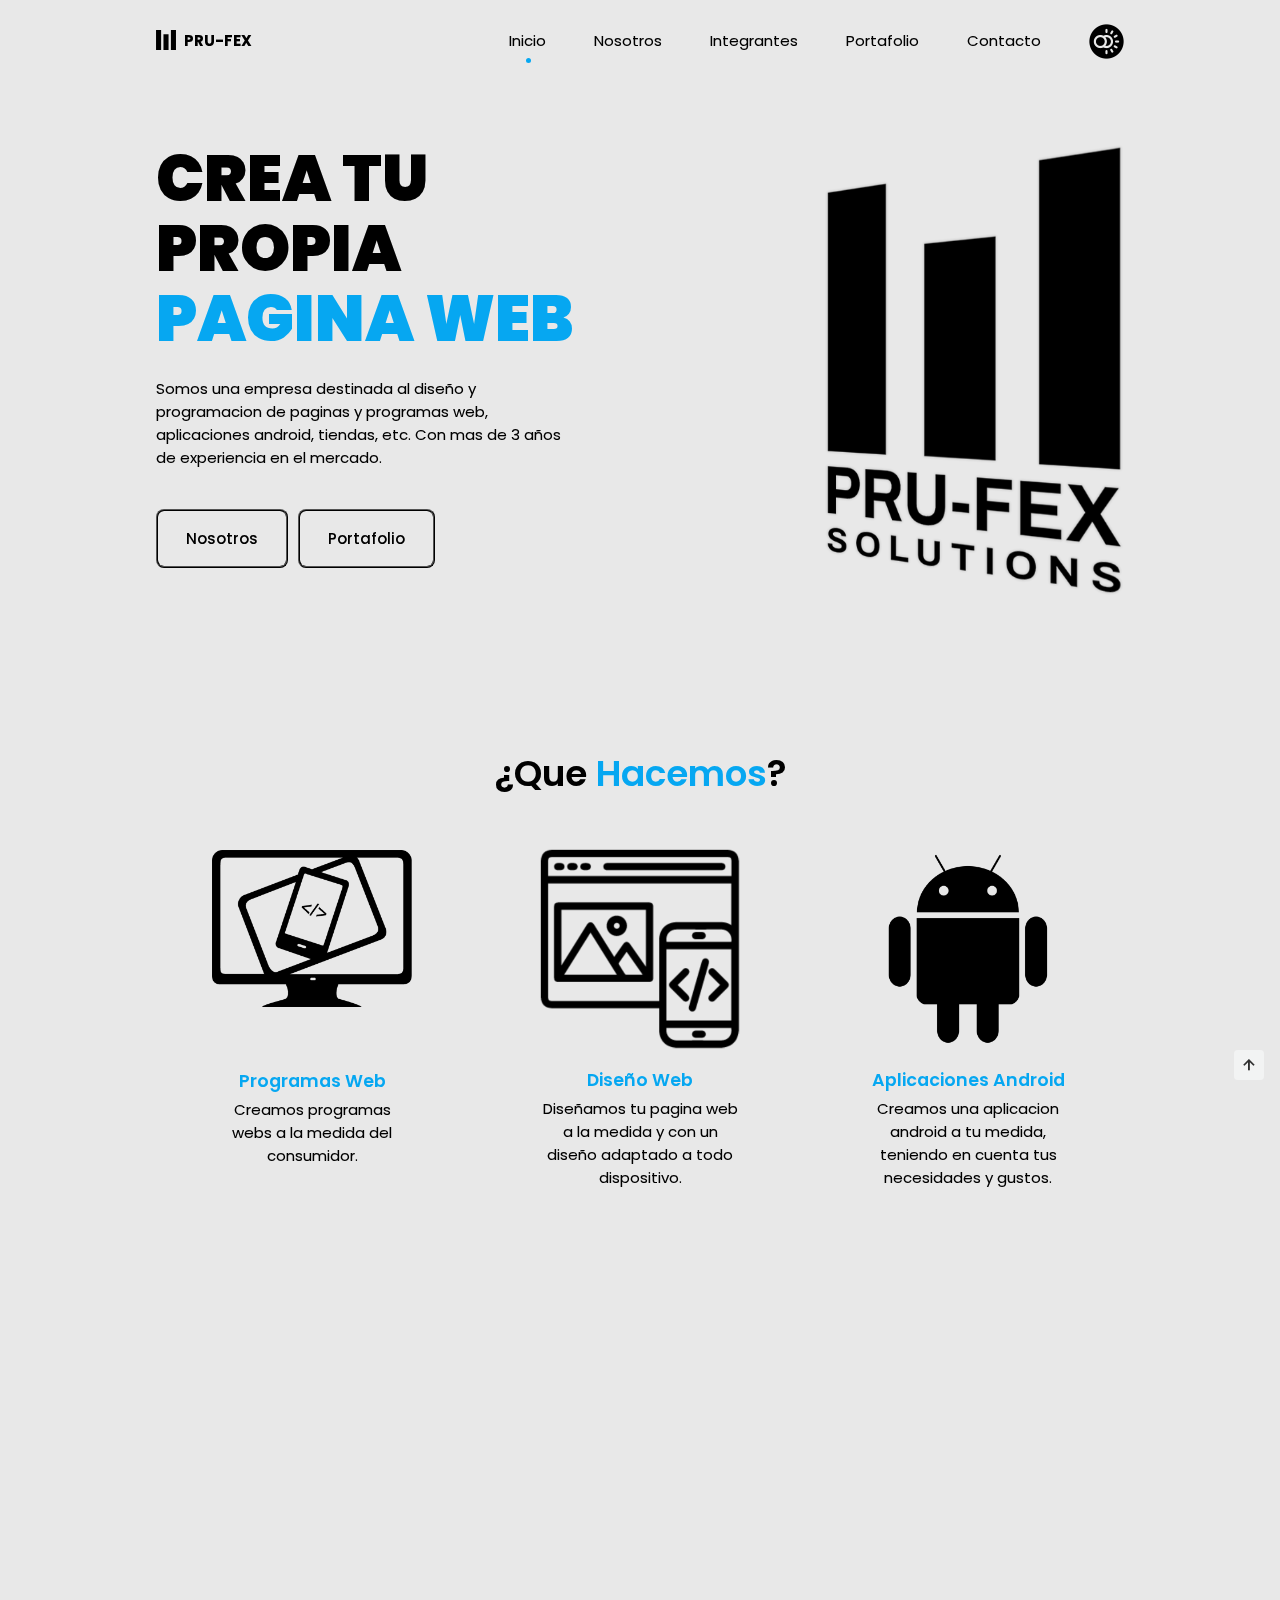
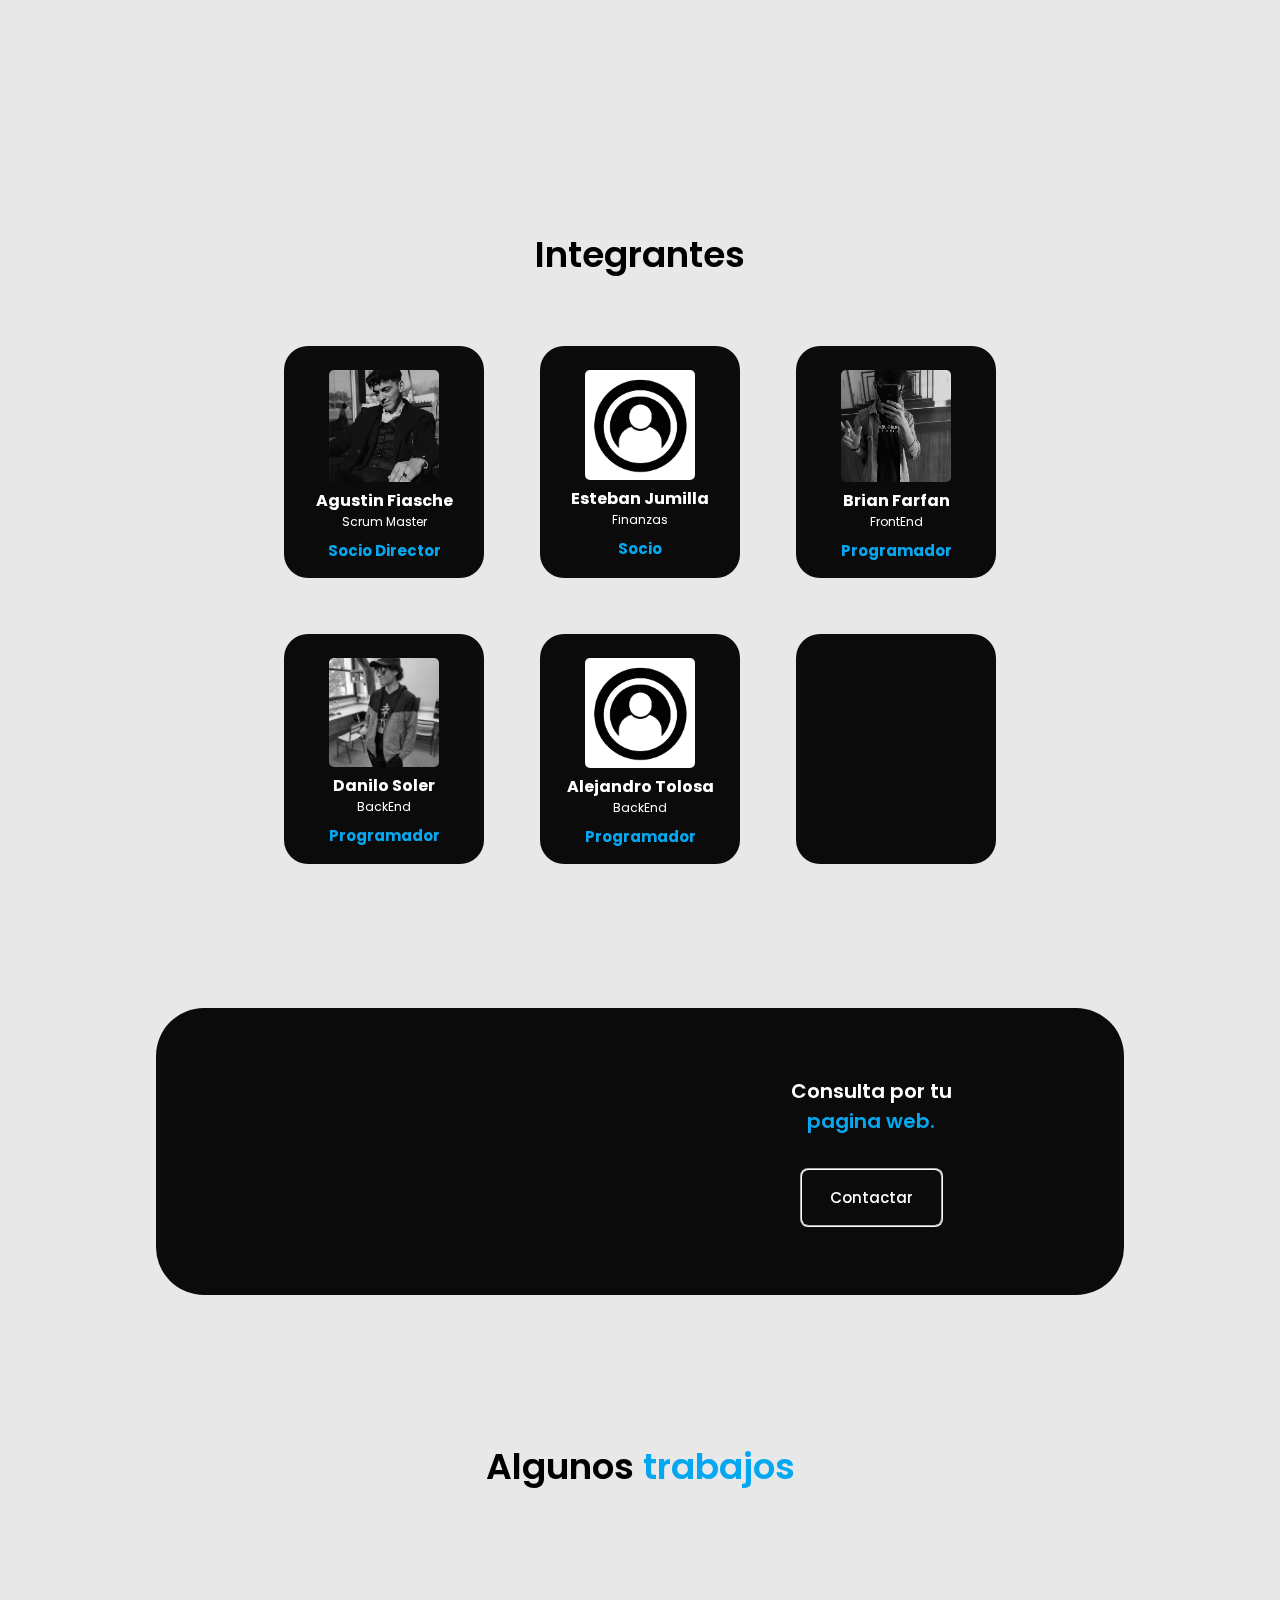
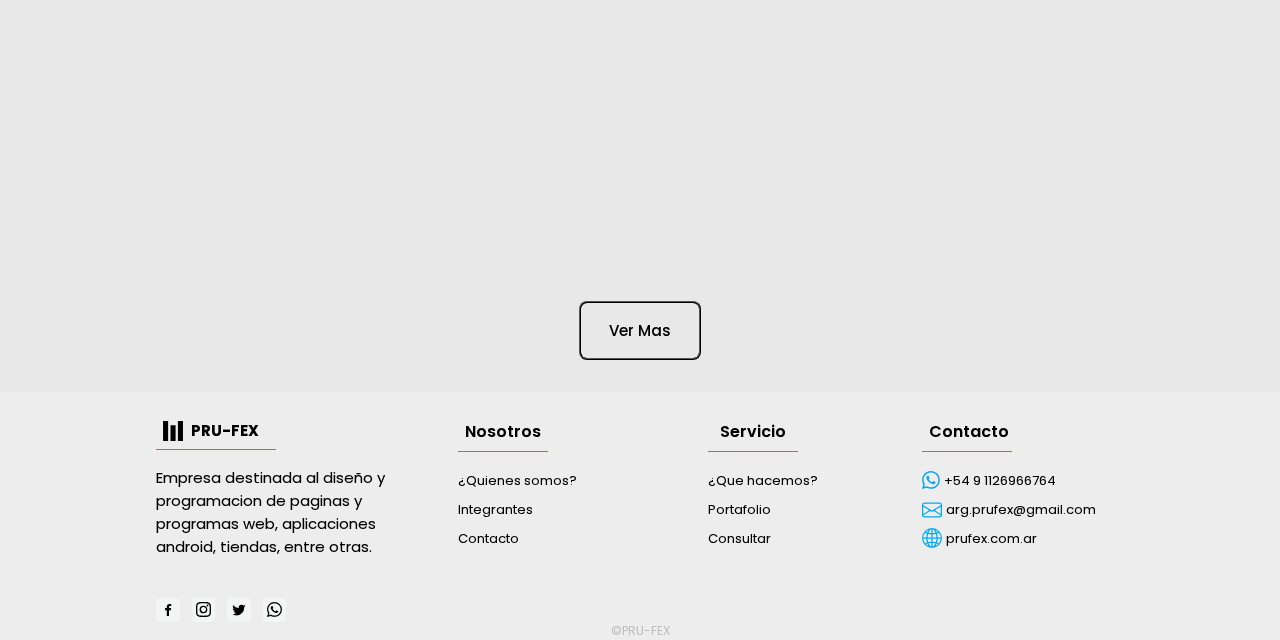
==== commit 26fc2a0d: "Update index.html" ====
--- a/index.html
+++ b/index.html
@@ -140,7 +140,7 @@
             <div class="pdcontainer container grid">
 
                 <div class="pdcontent fondoPro2 noDark">
-                    <img src="img/equipo/fiasche.PNG" id="noDark" style="border-radius: 5px;" class="productimg " alt="">
+                    <img src="img/equipo/fiasche.webp" id="noDark" style="border-radius: 5px;" class="productimg " alt="">
                     <h3 class="pdtitle"> <b>Agustin Fiasche</b></h3>
                     <span class="pdsub"> Scrum Master</span>
                     <span class="pdprice"> <font class="naranja noDark"><b>Socio Director</b></font></span>
@@ -164,7 +164,7 @@
                 </div>
 
                 <div class="pdcontent fondoPro2 noDark">
-                    <img src="img/equipo/brian.png" style="border-radius: 5px;" class="productimg  " alt="">
+                    <img src="img/equipo/brian.webp" style="border-radius: 5px;" class="productimg  " alt="">
                     <h3 class="pdtitle"> <b>Brian Farfan</b></h3>
                     <span class="pdsub"> FrontEnd</span>
                     <span class="pdprice"><font class="naranja noDark"><b> Programador</b></font></span>
